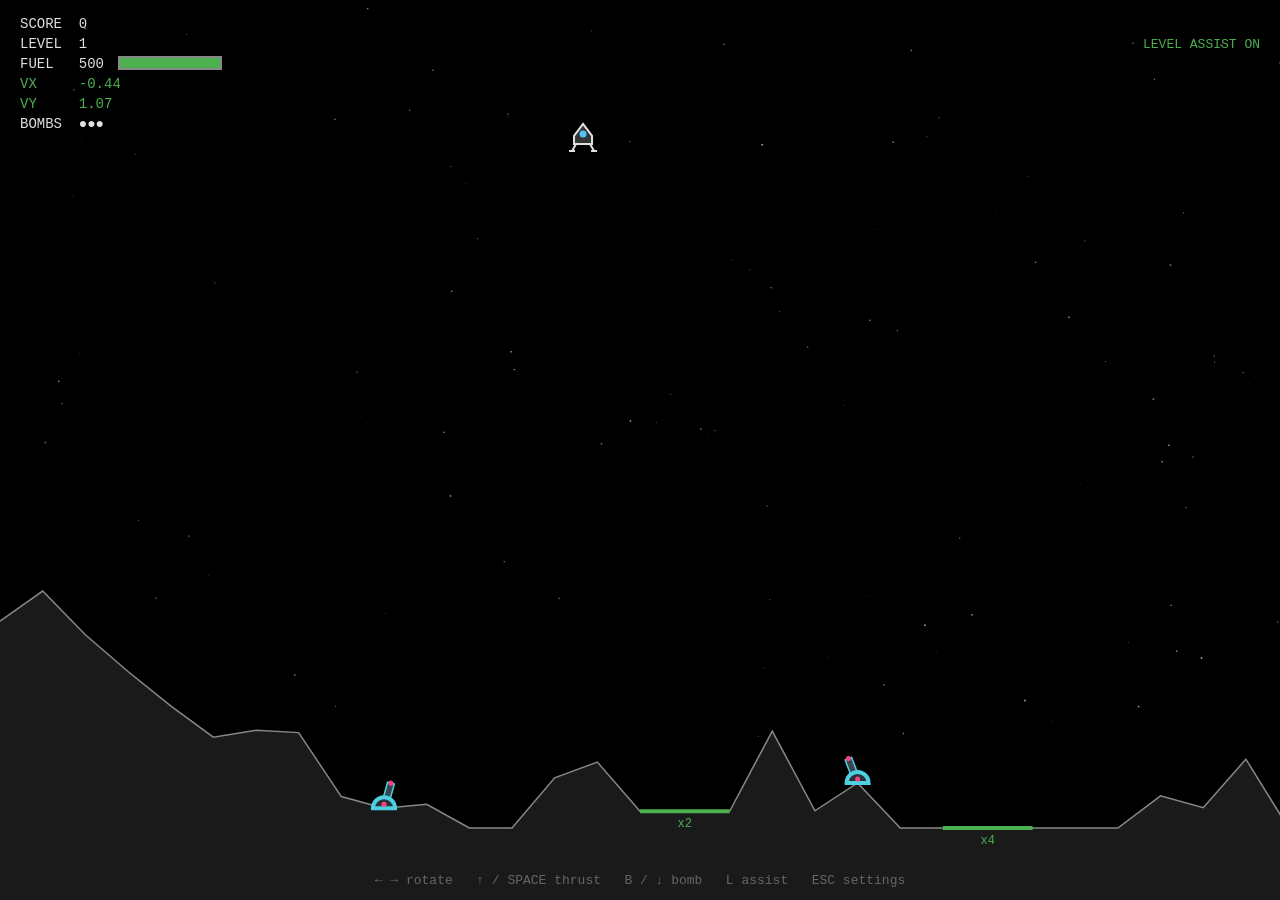
==== index.html @ a3dd3838 "Init" ====
<!DOCTYPE html>
<html lang="en">
<head>
<meta charset="UTF-8">
<meta name="viewport" content="width=device-width, initial-scale=1.0">
<title>Moon Lander</title>
<style>
  html, body {
    margin: 0;
    padding: 0;
    background: #000;
    height: 100%;
    overflow: hidden;
    font-family: "Courier New", monospace;
  }
  #game {
    display: block;
    margin: 0 auto;
    background: #000;
  }
</style>
</head>
<body>
<canvas id="game"></canvas>
<script>
(() => {
  const canvas = document.getElementById('game');
  const ctx = canvas.getContext('2d');

  let W, H;
  function resize() {
    W = canvas.width = window.innerWidth;
    H = canvas.height = window.innerHeight;
  }
  window.addEventListener('resize', () => { resize(); genTerrain(); reset(); });
  resize();

  // --- Constants ---
  const GRAVITY = 0.018;
  const THRUST = 0.085;
  const ROT_SPEED = 0.055;
  const SAFE_VX = 1.3;
  const SAFE_VY = 1.8;
  const SAFE_ANGLE = 0.25; // radians from vertical
  const START_FUEL = 500;
  const SLUG_SPEED = 1.7;
  const FIRE_INTERVAL = 150;  // frames between shots per cannon
  const SLUG_HIT_RADIUS = 15;
  const START_BOMBS = 3;
  const BOMB_EJECT = 2.2;    // ejection speed along the ship's down-axis
  const BOMB_RECOIL = 1.6;   // Newton: equal-and-opposite kick on the ship
  const BLAST_RADIUS = 55;

  // --- State ---
  let terrain = [];   // list of {x, y}
  let pads = [];      // list of {x1, x2, y, mult}
  let stars = [];
  let lander, particles, state, score = 0, level = 1;
  let cannons = [], slugs = [], bombs = [], booms = [];

  function genStars() {
    stars = [];
    for (let i = 0; i < 120; i++) {
      stars.push({ x: Math.random() * W, y: Math.random() * H * 0.85, r: Math.random() * 1.4 + 0.3 });
    }
  }

  function genTerrain() {
    terrain = [];
    pads = [];
    const segs = 30;
    const segW = W / segs;
    let y = H * (0.65 + Math.random() * 0.2);
    // choose pad segments (2 pads)
    const padSegs = new Set();
    while (padSegs.size < 2) {
      padSegs.add(3 + Math.floor(Math.random() * (segs - 6)));
    }
    let x = 0;
    terrain.push({ x, y });
    for (let i = 0; i < segs; i++) {
      if (padSegs.has(i)) {
        // flat pad, wider = easier
        const padW = segW * 2.1;
        const mult = pads.length === 0 ? 2 : 4; // second pad is narrower conceptually, higher score
        terrain.push({ x: x + padW, y });
        pads.push({ x1: x, x2: x + padW, y, mult });
        x += padW;
      } else {
        x += segW;
        y += (Math.random() - 0.5) * H * 0.18;
        y = Math.max(H * 0.45, Math.min(H * 0.92, y));
        terrain.push({ x, y });
      }
    }
    // make the last point reach the right edge
    terrain[terrain.length - 1].x = W;
  }

  function placeCannons() {
    cannons = [];
    // terrain vertices away from screen edges and landing pads
    const candidates = terrain.filter(pt =>
      pt.x > W * 0.08 && pt.x < W * 0.92 &&
      !pads.some(p => pt.x > p.x1 - 60 && pt.x < p.x2 + 60));
    for (const targetX of [W * 0.3, W * 0.7]) {
      let best = null, bestDist = Infinity;
      for (const pt of candidates) {
        const d = Math.abs(pt.x - targetX);
        if (d < bestDist && !cannons.some(c => Math.abs(c.x - pt.x) < W * 0.15)) {
          best = pt; bestDist = d;
        }
      }
      if (best) cannons.push({ x: best.x, y: best.y, angle: -Math.PI / 2, cooldown: 0 });
    }
  }

  function reset() {
    lander = {
      x: W * (0.2 + Math.random() * 0.6),
      y: H * 0.12,
      vx: (Math.random() - 0.5) * 1.2,
      vy: 0.3,
      angle: 0,
      fuel: START_FUEL,
      thrusting: false,
      thrustAmt: 0,
    };
    lander.bombs = START_BOMBS;
    particles = [];
    slugs = [];
    bombs = [];
    booms = [];
    placeCannons(); // destroyed cannons come back on retry
    // grace period before the cannons open fire, staggered per cannon
    cannons.forEach((c, i) => { c.cooldown = 120 + i * 75; });
    state = 'flying'; // flying | landed | crashed
  }

  // --- Input ---
  const keys = {};
  window.addEventListener('keydown', e => {
    if (e.key === 'Escape') { menuOpen = !menuOpen; return; }
    if (menuOpen) {
      if (e.key === 'ArrowUp') menuMove(-1);
      else if (e.key === 'ArrowDown') menuMove(1);
      else if (e.key === 'ArrowLeft') menuAdjust(-1);
      else if (e.key === 'ArrowRight') menuAdjust(1);
      else if (e.key === 'Enter' || e.key === ' ') menuActivate();
      e.preventDefault();
      return;
    }
    if (['ArrowUp','ArrowDown','ArrowLeft','ArrowRight',' ','w','a','s','d','b'].includes(e.key)) e.preventDefault();
    keys[e.key] = true;
    if ((e.key === 'b' || e.key === 's' || e.key === 'ArrowDown') && !e.repeat) dropBomb();
    if (e.key === 'l' && !e.repeat) {
      settings.autoLevel = !settings.autoLevel;
      saveSettings();
    }
    if ((state === 'landed' || state === 'crashed') && (e.key === ' ' || e.key === 'Enter')) {
      if (state === 'landed') { level++; genTerrain(); }
      reset();
    }
  });
  window.addEventListener('keyup', e => { keys[e.key] = false; });

  // --- Controller settings (persisted) ---
  const DEFAULT_SETTINGS = { rotSens: 1.0, deadzone: 0.25, trigThresh: 0.10, autoLevel: true };
  let settings = { ...DEFAULT_SETTINGS };
  try {
    const saved = JSON.parse(localStorage.getItem('moonLanderSettings'));
    if (saved) settings = { ...DEFAULT_SETTINGS, ...saved };
  } catch (e) {}
  function saveSettings() {
    try { localStorage.setItem('moonLanderSettings', JSON.stringify(settings)); } catch (e) {}
  }

  let menuOpen = false, menuIndex = 0;
  const menuItems = [
    { label: 'ROTATION SENSITIVITY', key: 'rotSens',    min: 0.2,  max: 2.5, step: 0.1,  fmt: v => v.toFixed(1) + 'x' },
    { label: 'STICK DEADZONE',       key: 'deadzone',   min: 0.05, max: 0.6, step: 0.05, fmt: v => Math.round(v * 100) + '%' },
    { label: 'TRIGGER THRESHOLD',    key: 'trigThresh', min: 0.05, max: 0.6, step: 0.05, fmt: v => Math.round(v * 100) + '%' },
    { label: 'RESET TO DEFAULTS', action: 'reset' },
    { label: 'CLOSE', action: 'close' },
  ];

  function menuMove(d) {
    menuIndex = (menuIndex + d + menuItems.length) % menuItems.length;
  }
  function menuAdjust(d) {
    const it = menuItems[menuIndex];
    if (!it.key) return;
    const v = settings[it.key] + d * it.step;
    settings[it.key] = Math.round(Math.min(it.max, Math.max(it.min, v)) * 100) / 100;
    saveSettings();
  }
  function menuActivate() {
    const it = menuItems[menuIndex];
    if (it.action === 'reset') { settings = { ...DEFAULT_SETTINGS }; saveSettings(); }
    else if (it.action === 'close') menuOpen = false;
  }

  // --- Gamepad (Xbox 360 / standard mapping) ---
  let padConnected = false;
  let prevPadBtns = {};

  window.addEventListener('gamepadconnected', () => { padConnected = true; });
  window.addEventListener('gamepaddisconnected', () => { padConnected = false; });

  function pollGamepad() {
    const gp = (navigator.getGamepads ? navigator.getGamepads() : [])
      .find(g => g && g.connected);
    if (!gp) { padConnected = false; return null; }
    padConnected = true;

    const b = i => !!(gp.buttons[i] && gp.buttons[i].pressed);
    return {
      stickX: gp.axes[0] || 0,
      stickY: gp.axes[1] || 0,
      dpadUp: b(12), dpadDown: b(13), dpadLeft: b(14), dpadRight: b(15),
      a: b(0), bBtn: b(1), xBtn: b(2), lb: b(4), back: b(8), start: b(9),
      // A = full power; trigger is analog, rescaled so threshold..full-pull maps to 0..1
      thrustAmt: b(0) ? 1 : (() => {
        const v = gp.buttons[7] ? gp.buttons[7].value : 0;
        return v > settings.trigThresh ? (v - settings.trigThresh) / (1 - settings.trigThresh) : 0;
      })(),
    };
  }

  // --- Terrain helpers ---
  function terrainYAt(x) {
    for (let i = 0; i < terrain.length - 1; i++) {
      const a = terrain[i], b = terrain[i + 1];
      if (x >= a.x && x <= b.x) {
        const t = (x - a.x) / (b.x - a.x || 1);
        return a.y + t * (b.y - a.y);
      }
    }
    return H;
  }

  function padAt(x) {
    return pads.find(p => x >= p.x1 && x <= p.x2) || null;
  }

  // --- Update ---
  function update() {
    const pad = pollGamepad();

    // edge-detect gamepad buttons (pressed this frame, not held)
    const edge = {};
    if (pad) {
      const cur = {
        navUp: pad.dpadUp || pad.stickY < -0.5,
        navDown: pad.dpadDown || pad.stickY > 0.5,
        navLeft: pad.dpadLeft || pad.stickX < -0.5,
        navRight: pad.dpadRight || pad.stickX > 0.5,
        a: pad.a, bBtn: pad.bBtn, xBtn: pad.xBtn, lb: pad.lb,
        back: pad.back, start: pad.start,
      };
      for (const k in cur) edge[k] = cur[k] && !prevPadBtns[k];
      prevPadBtns = cur;
    } else {
      prevPadBtns = {};
    }

    if (pad && edge.back) menuOpen = !menuOpen;

    if (menuOpen) { // game paused while menu is open
      if (pad) {
        if (edge.navUp) menuMove(-1);
        if (edge.navDown) menuMove(1);
        if (edge.navLeft) menuAdjust(-1);
        if (edge.navRight) menuAdjust(1);
        if (edge.a) menuActivate();
        if (edge.bBtn) menuOpen = false;
      }
      return;
    }

    if (pad && (edge.a || edge.start) && (state === 'landed' || state === 'crashed')) {
      if (state === 'landed') { level++; genTerrain(); }
      reset();
      return;
    }

    if (pad && edge.xBtn) {
      settings.autoLevel = !settings.autoLevel;
      saveSettings();
    }

    if (state !== 'flying') return;

    if (pad && (edge.bBtn || edge.lb)) dropBomb();

    let rot = 0;
    if (keys['ArrowLeft'] || keys['a']) rot -= 1;
    if (keys['ArrowRight'] || keys['d']) rot += 1;
    if (pad) {
      if (Math.abs(pad.stickX) > settings.deadzone) rot += pad.stickX * settings.rotSens; // analog
      else if (pad.dpadLeft) rot -= settings.rotSens;
      else if (pad.dpadRight) rot += settings.rotSens;
    }
    if (rot) {
      lander.angle += ROT_SPEED * rot;
    } else if (settings.autoLevel) {
      // gentle feedback loop: ease back upright when controls are neutral
      let dev = lander.angle % (Math.PI * 2);
      if (dev > Math.PI) dev -= Math.PI * 2;
      if (dev < -Math.PI) dev += Math.PI * 2;
      lander.angle = dev * 0.99;
    }

    lander.thrusting = false;
    let thrustAmt = 0;
    if (keys['ArrowUp'] || keys['w'] || keys[' ']) thrustAmt = 1;
    if (pad) thrustAmt = Math.max(thrustAmt, pad.thrustAmt);
    lander.thrustAmt = 0;
    if (thrustAmt > 0 && lander.fuel > 0) {
      lander.thrusting = true;
      lander.thrustAmt = thrustAmt;
      lander.vx += Math.sin(lander.angle) * THRUST * thrustAmt;
      lander.vy -= Math.cos(lander.angle) * THRUST * thrustAmt;
      lander.fuel -= thrustAmt; // fuel burn scales with throttle
      // exhaust particles
      const n = Math.max(1, Math.round(3 * thrustAmt));
      for (let i = 0; i < n; i++) {
        const spread = (Math.random() - 0.5) * 0.5;
        particles.push({
          x: lander.x - Math.sin(lander.angle) * 14,
          y: lander.y + Math.cos(lander.angle) * 14,
          vx: lander.vx - Math.sin(lander.angle + spread) * (1 + 2 * thrustAmt),
          vy: lander.vy + Math.cos(lander.angle + spread) * (1 + 2 * thrustAmt),
          life: 20 + Math.random() * 15,
          color: Math.random() < 0.5 ? '#ffa726' : '#fff176',
        });
      }
    }

    lander.vy += GRAVITY;
    lander.x += lander.vx;
    lander.y += lander.vy;

    // wrap horizontally
    if (lander.x < 0) lander.x += W;
    if (lander.x > W) lander.x -= W;

    // collision — check the two landing feet
    const footOffsets = [-10, 10];
    let touchdown = false;
    for (const off of footOffsets) {
      const fx = lander.x + Math.cos(lander.angle) * off - Math.sin(lander.angle) * 12;
      const fy = lander.y + Math.sin(lander.angle) * off + Math.cos(lander.angle) * 12;
      if (fy >= terrainYAt(fx)) touchdown = true;
    }

    if (touchdown) {
      const pad = padAt(lander.x);
      const upright = Math.abs(((lander.angle % (Math.PI * 2)) + Math.PI * 2) % (Math.PI * 2)) < SAFE_ANGLE
                   || Math.abs(((lander.angle % (Math.PI * 2)) + Math.PI * 2) % (Math.PI * 2)) > Math.PI * 2 - SAFE_ANGLE;
      const slow = Math.abs(lander.vx) < SAFE_VX && lander.vy < SAFE_VY;
      if (pad && upright && slow) {
        state = 'landed';
        lander.y = pad.y - 12;
        lander.vx = lander.vy = 0;
        lander.angle = 0;
        score += 50 * pad.mult + Math.floor(lander.fuel / 10);
      } else {
        state = 'crashed';
        explode();
      }
    }
  }

  function explode() {
    for (let i = 0; i < 60; i++) {
      const a = Math.random() * Math.PI * 2;
      const sp = Math.random() * 4 + 1;
      particles.push({
        x: lander.x, y: lander.y,
        vx: Math.cos(a) * sp, vy: Math.sin(a) * sp - 1,
        life: 40 + Math.random() * 40,
        color: ['#ff5252', '#ffa726', '#fff176', '#eee'][Math.floor(Math.random() * 4)],
      });
    }
  }

  function dropBomb() {
    if (state !== 'flying' || lander.bombs <= 0) return;
    lander.bombs--;
    // ship's down-axis (opposite the thrust vector)
    const dx = -Math.sin(lander.angle), dy = Math.cos(lander.angle);
    bombs.push({
      x: lander.x + dx * 16,
      y: lander.y + dy * 16,
      vx: lander.vx + dx * BOMB_EJECT,
      vy: lander.vy + dy * BOMB_EJECT,
    });
    // Newton: equal and opposite — the ship gets a nudge upward
    lander.vx -= dx * BOMB_RECOIL;
    lander.vy -= dy * BOMB_RECOIL;
  }

  function detonate(x, y) {
    booms.push({ x, y, r: 6, max: BLAST_RADIUS });
    for (let i = 0; i < 50; i++) {
      const a = Math.random() * Math.PI * 2;
      const sp = Math.random() * 3.5 + 1;
      particles.push({
        x, y: y - 2,
        vx: Math.cos(a) * sp,
        vy: Math.sin(a) * sp - 2,
        life: 30 + Math.random() * 35,
        color: ['#ffa726', '#fff176', '#ff7043', '#eee'][Math.floor(Math.random() * 4)],
      });
    }
    for (let i = cannons.length - 1; i >= 0; i--) {
      if (Math.hypot(cannons[i].x - x, cannons[i].y - y) < BLAST_RADIUS) {
        cannons.splice(i, 1);
        score += 75;
      }
    }
    for (let i = slugs.length - 1; i >= 0; i--) {
      if (Math.hypot(slugs[i].x - x, slugs[i].y - y) < BLAST_RADIUS) slugs.splice(i, 1);
    }
    // your own blast can take you down too
    if (state === 'flying' && Math.hypot(lander.x - x, lander.y - y) < BLAST_RADIUS * 0.8) {
      state = 'crashed';
      explode();
    }
  }

  function updateBombs() {
    for (let i = bombs.length - 1; i >= 0; i--) {
      const b = bombs[i];
      b.vy += GRAVITY;
      b.x += b.vx;
      b.y += b.vy;
      if (b.x < -20 || b.x > W + 20) { bombs.splice(i, 1); continue; }
      const direct = cannons.some(c => Math.hypot(b.x - c.x, b.y - c.y) < 16);
      if (direct || b.y >= terrainYAt(b.x)) {
        detonate(b.x, Math.min(b.y, terrainYAt(b.x)));
        bombs.splice(i, 1);
      }
    }
    for (let i = booms.length - 1; i >= 0; i--) {
      booms[i].r += 3;
      if (booms[i].r > booms[i].max) booms.splice(i, 1);
    }
  }

  function updateCannons() {
    for (const c of cannons) {
      if (state === 'flying') {
        // smoothly track the lander
        let target = Math.atan2(lander.y - c.y, lander.x - c.x);
        let diff = target - c.angle;
        while (diff > Math.PI) diff -= Math.PI * 2;
        while (diff < -Math.PI) diff += Math.PI * 2;
        c.angle += diff * 0.06;

        c.cooldown--;
        if (c.cooldown <= 0) {
          c.cooldown = FIRE_INTERVAL + Math.random() * 60;
          slugs.push({
            x: c.x + Math.cos(c.angle) * 24,
            y: c.y + Math.sin(c.angle) * 24 - 6,
            vx: Math.cos(c.angle) * SLUG_SPEED,
            vy: Math.sin(c.angle) * SLUG_SPEED,
            life: 900,
          });
        }
      }
    }

    for (let i = slugs.length - 1; i >= 0; i--) {
      const s = slugs[i];
      s.x += s.vx;
      s.y += s.vy;
      s.life--;
      if (s.life <= 0 || s.x < -20 || s.x > W + 20 || s.y < -20 || s.y > H + 20
          || s.y > terrainYAt(s.x)) {
        slugs.splice(i, 1);
        continue;
      }
      if (state === 'flying' && Math.hypot(s.x - lander.x, s.y - lander.y) < SLUG_HIT_RADIUS) {
        slugs.splice(i, 1);
        state = 'crashed';
        explode();
      }
    }
  }

  function updateParticles() {
    for (let i = particles.length - 1; i >= 0; i--) {
      const p = particles[i];
      p.x += p.vx;
      p.y += p.vy;
      p.vy += GRAVITY * 0.5;
      p.life--;
      if (p.life <= 0 || p.y > terrainYAt(p.x)) particles.splice(i, 1);
    }
  }

  // --- Draw ---
  function drawStars() {
    ctx.fillStyle = '#fff';
    for (const s of stars) {
      ctx.globalAlpha = 0.4 + Math.random() * 0.3;
      ctx.fillRect(s.x, s.y, s.r, s.r);
    }
    ctx.globalAlpha = 1;
  }

  function drawTerrain() {
    ctx.beginPath();
    ctx.moveTo(terrain[0].x, terrain[0].y);
    for (const pt of terrain) ctx.lineTo(pt.x, pt.y);
    ctx.lineTo(W, H);
    ctx.lineTo(0, H);
    ctx.closePath();
    ctx.fillStyle = '#1a1a1a';
    ctx.fill();
    ctx.strokeStyle = '#888';
    ctx.lineWidth = 1.5;
    ctx.beginPath();
    ctx.moveTo(terrain[0].x, terrain[0].y);
    for (const pt of terrain) ctx.lineTo(pt.x, pt.y);
    ctx.stroke();

    // pads
    for (const p of pads) {
      ctx.strokeStyle = '#4caf50';
      ctx.lineWidth = 4;
      ctx.beginPath();
      ctx.moveTo(p.x1, p.y);
      ctx.lineTo(p.x2, p.y);
      ctx.stroke();
      ctx.fillStyle = '#4caf50';
      ctx.font = '12px Courier New';
      ctx.textAlign = 'center';
      ctx.fillText('x' + p.mult, (p.x1 + p.x2) / 2, p.y + 16);
    }
  }

  function drawCannons() {
    for (const c of cannons) {
      ctx.save();
      ctx.translate(c.x, c.y);
      // barrel
      ctx.save();
      ctx.rotate(c.angle);
      ctx.fillStyle = '#37474f';
      ctx.strokeStyle = '#4dd0e1';
      ctx.lineWidth = 1.5;
      ctx.beginPath();
      ctx.rect(6, -3.5, 20, 7);
      ctx.fill();
      ctx.stroke();
      // muzzle glow
      ctx.beginPath();
      ctx.arc(26, 0, 2.5, 0, Math.PI * 2);
      ctx.fillStyle = '#ff4081';
      ctx.fill();
      ctx.restore();
      // dome base
      ctx.beginPath();
      ctx.arc(0, 0, 11, Math.PI, 0);
      ctx.closePath();
      ctx.fillStyle = '#263238';
      ctx.fill();
      ctx.strokeStyle = '#4dd0e1';
      ctx.stroke();
      // blinking core light
      ctx.beginPath();
      ctx.arc(0, -4, 2.5, 0, Math.PI * 2);
      ctx.fillStyle = (Math.floor(performance.now() / 400) % 2) ? '#ff4081' : '#880e4f';
      ctx.fill();
      ctx.restore();
    }
  }

  function drawSlugs() {
    for (const s of slugs) {
      // trail
      ctx.strokeStyle = 'rgba(255, 64, 129, 0.35)';
      ctx.lineWidth = 2;
      ctx.beginPath();
      ctx.moveTo(s.x - s.vx * 6, s.y - s.vy * 6);
      ctx.lineTo(s.x, s.y);
      ctx.stroke();
      // glowing slug
      ctx.save();
      ctx.shadowColor = '#ff4081';
      ctx.shadowBlur = 12;
      ctx.beginPath();
      ctx.arc(s.x, s.y, 3.5, 0, Math.PI * 2);
      ctx.fillStyle = '#ff80ab';
      ctx.fill();
      ctx.restore();
    }
  }

  function drawBombs() {
    for (const b of bombs) {
      ctx.save();
      ctx.translate(b.x, b.y);
      ctx.rotate(Math.atan2(b.vy, b.vx));
      // body
      ctx.fillStyle = '#455a64';
      ctx.strokeStyle = '#90a4ae';
      ctx.lineWidth = 1.5;
      ctx.beginPath();
      ctx.ellipse(0, 0, 6, 3.5, 0, 0, Math.PI * 2);
      ctx.fill();
      ctx.stroke();
      // tail fins
      ctx.beginPath();
      ctx.moveTo(-5, 0); ctx.lineTo(-9, -4);
      ctx.moveTo(-5, 0); ctx.lineTo(-9, 4);
      ctx.stroke();
      // armed light
      if (Math.floor(performance.now() / 150) % 2) {
        ctx.beginPath();
        ctx.arc(2, 0, 1.6, 0, Math.PI * 2);
        ctx.fillStyle = '#ff5252';
        ctx.fill();
      }
      ctx.restore();
    }
    // expanding blast rings
    for (const bm of booms) {
      ctx.globalAlpha = Math.max(0, 1 - bm.r / bm.max);
      ctx.strokeStyle = '#ffa726';
      ctx.lineWidth = 3;
      ctx.beginPath();
      ctx.arc(bm.x, bm.y, bm.r, 0, Math.PI * 2);
      ctx.stroke();
      ctx.globalAlpha = 1;
    }
  }

  function drawLander() {
    if (state === 'crashed') return;
    ctx.save();
    ctx.translate(lander.x, lander.y);
    ctx.rotate(lander.angle);

    // flame — length and width scale with throttle
    if (lander.thrusting && state === 'flying') {
      const amt = lander.thrustAmt;
      const flick = Math.random() * 8 * amt;
      const w = 2 + 3 * amt;
      ctx.beginPath();
      ctx.moveTo(-w, 12);
      ctx.lineTo(0, 12 + (10 + flick) * amt);
      ctx.lineTo(w, 12);
      ctx.closePath();
      ctx.fillStyle = amt < 0.5 ? '#ffcc80' : '#ffa726';
      ctx.fill();
    }

    // body
    ctx.strokeStyle = '#e0e0e0';
    ctx.lineWidth = 2;
    ctx.fillStyle = '#333';
    // capsule
    ctx.beginPath();
    ctx.moveTo(0, -14);
    ctx.lineTo(9, -2);
    ctx.lineTo(9, 6);
    ctx.lineTo(-9, 6);
    ctx.lineTo(-9, -2);
    ctx.closePath();
    ctx.fill();
    ctx.stroke();
    // legs
    ctx.beginPath();
    ctx.moveTo(-7, 6); ctx.lineTo(-11, 13);
    ctx.moveTo(7, 6);  ctx.lineTo(11, 13);
    ctx.stroke();
    // feet
    ctx.beginPath();
    ctx.moveTo(-14, 13); ctx.lineTo(-8, 13);
    ctx.moveTo(8, 13);   ctx.lineTo(14, 13);
    ctx.stroke();
    // window
    ctx.beginPath();
    ctx.arc(0, -4, 3.5, 0, Math.PI * 2);
    ctx.fillStyle = '#4fc3f7';
    ctx.fill();

    ctx.restore();
  }

  function drawParticles() {
    for (const p of particles) {
      ctx.globalAlpha = Math.min(1, p.life / 30);
      ctx.fillStyle = p.color;
      ctx.fillRect(p.x - 1.5, p.y - 1.5, 3, 3);
    }
    ctx.globalAlpha = 1;
  }

  function drawHUD() {
    ctx.fillStyle = '#e0e0e0';
    ctx.font = '14px Courier New';
    ctx.textAlign = 'left';
    const vxOk = Math.abs(lander.vx) < SAFE_VX;
    const vyOk = lander.vy < SAFE_VY;
    ctx.fillText('SCORE  ' + score, 20, 28);
    ctx.fillText('LEVEL  ' + level, 20, 48);
    ctx.fillText('FUEL   ' + Math.max(0, Math.floor(lander.fuel)), 20, 68);
    ctx.fillStyle = vxOk ? '#4caf50' : '#ff5252';
    ctx.fillText('VX     ' + lander.vx.toFixed(2), 20, 88);
    ctx.fillStyle = vyOk ? '#4caf50' : '#ff5252';
    ctx.fillText('VY     ' + lander.vy.toFixed(2), 20, 108);
    ctx.fillStyle = lander.bombs > 0 ? '#e0e0e0' : '#666';
    ctx.fillText('BOMBS  ' + '●'.repeat(lander.bombs) + '○'.repeat(START_BOMBS - lander.bombs), 20, 128);

    // fuel bar
    ctx.strokeStyle = '#888';
    ctx.strokeRect(120, 58, 100, 10);
    ctx.fillStyle = lander.fuel > 100 ? '#4caf50' : '#ff5252';
    ctx.fillRect(120, 58, Math.max(0, lander.fuel / START_FUEL) * 100, 10);

    // controller indicator
    ctx.font = '13px Courier New';
    ctx.textAlign = 'right';
    if (padConnected) {
      ctx.fillStyle = '#4caf50';
      ctx.fillText('\u{1F3AE} CONTROLLER', W - 20, 28);
    }
    ctx.fillStyle = settings.autoLevel ? '#4caf50' : '#666';
    ctx.fillText('LEVEL ASSIST ' + (settings.autoLevel ? 'ON' : 'OFF'), W - 20, 48);

    ctx.textAlign = 'center';
    const restartHint = padConnected ? 'Press SPACE or A' : 'Press SPACE';
    if (state === 'landed') {
      ctx.fillStyle = '#4caf50';
      ctx.font = 'bold 32px Courier New';
      ctx.fillText('THE EAGLE HAS LANDED', W / 2, H / 2 - 20);
      ctx.font = '16px Courier New';
      ctx.fillStyle = '#e0e0e0';
      ctx.fillText(restartHint + ' for next level', W / 2, H / 2 + 12);
    } else if (state === 'crashed') {
      ctx.fillStyle = '#ff5252';
      ctx.font = 'bold 32px Courier New';
      ctx.fillText('CRASHED', W / 2, H / 2 - 20);
      ctx.font = '16px Courier New';
      ctx.fillStyle = '#e0e0e0';
      ctx.fillText(restartHint + ' to retry', W / 2, H / 2 + 12);
    } else {
      ctx.fillStyle = '#666';
      ctx.font = '13px Courier New';
      const hint = padConnected
        ? 'Stick/D-pad rotate   A / RT thrust   B / LB bomb   X assist   BACK settings'
        : '← → rotate   ↑ / SPACE thrust   B / ↓ bomb   L assist   ESC settings';
      ctx.fillText(hint, W / 2, H - 16);
    }
  }

  function drawMenu() {
    ctx.fillStyle = 'rgba(0, 0, 0, 0.8)';
    ctx.fillRect(0, 0, W, H);
    const cx = W / 2;
    const top = H / 2 - 140;

    ctx.textAlign = 'center';
    ctx.fillStyle = '#4caf50';
    ctx.font = 'bold 26px Courier New';
    ctx.fillText('CONTROLLER SETTINGS', cx, top);

    menuItems.forEach((it, i) => {
      const y = top + 56 + i * 48;
      const sel = i === menuIndex;
      ctx.fillStyle = sel ? '#fff176' : '#e0e0e0';
      ctx.font = (sel ? 'bold ' : '') + '15px Courier New';
      let text = it.label;
      if (it.key) text += '   < ' + it.fmt(settings[it.key]) + ' >';
      ctx.fillText((sel ? '> ' : '') + text + (sel ? ' <' : ''), cx, y);

      if (it.key) {
        const frac = (settings[it.key] - it.min) / (it.max - it.min);
        ctx.strokeStyle = '#555';
        ctx.lineWidth = 1;
        ctx.strokeRect(cx - 100, y + 8, 200, 7);
        ctx.fillStyle = sel ? '#fff176' : '#888';
        ctx.fillRect(cx - 100, y + 8, 200 * frac, 7);
      }
    });

    ctx.fillStyle = '#666';
    ctx.font = '13px Courier New';
    ctx.fillText('↑↓ select   ←→ adjust   ENTER / A confirm   ESC / B / BACK close', cx, top + 56 + menuItems.length * 48 + 10);
  }

  // --- Main loop ---
  function loop() {
    update();
    if (!menuOpen) {
      updateCannons();
      updateBombs();
      updateParticles();
    }
    ctx.clearRect(0, 0, W, H);
    drawStars();
    drawTerrain();
    drawCannons();
    drawSlugs();
    drawBombs();
    drawParticles();
    drawLander();
    drawHUD();
    if (menuOpen) drawMenu();
    requestAnimationFrame(loop);
  }

  genStars();
  genTerrain();
  reset();
  loop();
})();
</script>
</body>
</html>
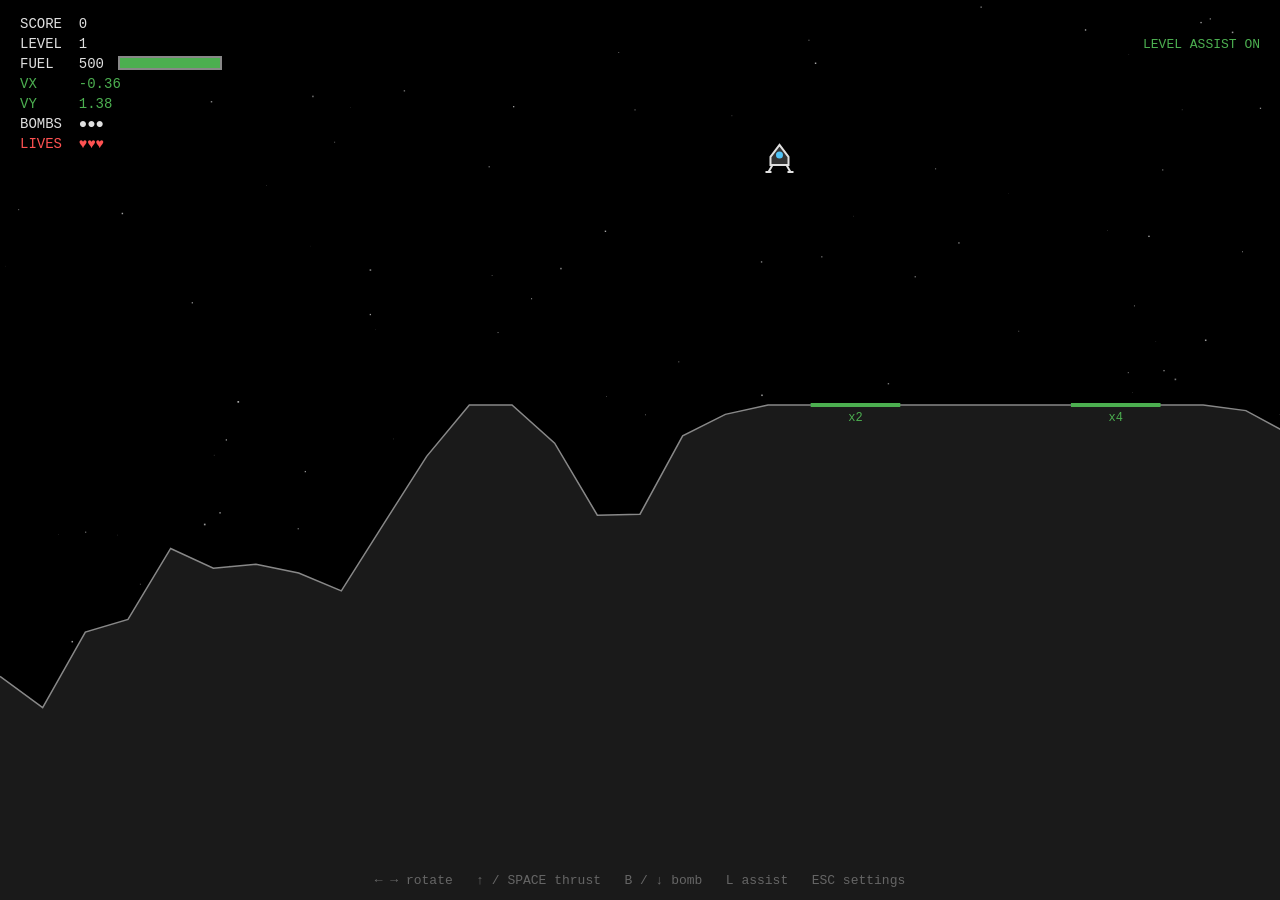
==== commit 5c573eeb: "Add iOS touch controls, laser cannons, lives system, and ?level= debug param - Touch controls with o" ====
--- a/index.html
+++ b/index.html
@@ -2,7 +2,9 @@
 <html lang="en">
 <head>
 <meta charset="UTF-8">
-<meta name="viewport" content="width=device-width, initial-scale=1.0">
+<meta name="viewport" content="width=device-width, initial-scale=1.0, maximum-scale=1.0, user-scalable=no, viewport-fit=cover">
+<meta name="apple-mobile-web-app-capable" content="yes">
+<meta name="apple-mobile-web-app-status-bar-style" content="black-translucent">
 <title>Moon Lander</title>
 <style>
   html, body {
@@ -11,12 +13,19 @@
     background: #000;
     height: 100%;
     overflow: hidden;
+    overscroll-behavior: none;
+    position: fixed;
+    width: 100%;
     font-family: "Courier New", monospace;
   }
   #game {
     display: block;
     margin: 0 auto;
     background: #000;
+    touch-action: none;
+    -webkit-user-select: none;
+    user-select: none;
+    -webkit-touch-callout: none;
   }
 </style>
 </head>
@@ -29,8 +38,14 @@
 
   let W, H;
   function resize() {
-    W = canvas.width = window.innerWidth;
-    H = canvas.height = window.innerHeight;
+    const dpr = window.devicePixelRatio || 1;
+    W = window.innerWidth;
+    H = window.innerHeight;
+    canvas.width = W * dpr;
+    canvas.height = H * dpr;
+    canvas.style.width = W + 'px';
+    canvas.style.height = H + 'px';
+    ctx.setTransform(dpr, 0, 0, dpr, 0, 0); // draw in CSS pixels
   }
   window.addEventListener('resize', () => { resize(); genTerrain(); reset(); });
   resize();
@@ -44,18 +59,28 @@
   const SAFE_ANGLE = 0.25; // radians from vertical
   const START_FUEL = 500;
   const SLUG_SPEED = 1.7;
+  const SLUG_SPEED_STEP = 0.15;      // extra slug speed per additional cannon
+  const CANNON_LEVELS = [2, 5, 8, 11, 14, 16, 18, 20, 22, 24]; // one cannon unlocks at each (max 10)
+  const LASER_AIM_TIME = 42;         // frames ≈ 700 ms — thin aiming line before firing
+  const LASER_BEAM_TIME = 12;        // frames ≈ 200 ms — live beam duration
+  const LASER_HIT_RADIUS = 12;
   const FIRE_INTERVAL = 150;  // frames between shots per cannon
   const SLUG_HIT_RADIUS = 15;
   const START_BOMBS = 3;
+  const START_LIVES = 3;
   const BOMB_EJECT = 2.2;    // ejection speed along the ship's down-axis
   const BOMB_RECOIL = 1.6;   // Newton: equal-and-opposite kick on the ship
   const BLAST_RADIUS = 55;
 
   // --- State ---
+  // debug/testing: pick the starting level via query param, e.g. ?level=5
+  const urlLevel = parseInt(new URLSearchParams(location.search).get('level'), 10);
+  const startLevel = urlLevel >= 1 ? urlLevel : 1;
+
   let terrain = [];   // list of {x, y}
   let pads = [];      // list of {x1, x2, y, mult}
   let stars = [];
-  let lander, particles, state, score = 0, level = 1;
+  let lander, particles, state, score = 0, level = startLevel, lives = START_LIVES;
   let cannons = [], slugs = [], bombs = [], booms = [];
 
   function genStars() {
@@ -97,21 +122,36 @@
     terrain[terrain.length - 1].x = W;
   }
 
+  function cannonCount() {
+    return CANNON_LEVELS.filter(l => level >= l).length;
+  }
+
+  function slugSpeed() {
+    return SLUG_SPEED + Math.max(0, cannonCount() - 1) * SLUG_SPEED_STEP;
+  }
+
   function placeCannons() {
     cannons = [];
     // terrain vertices away from screen edges and landing pads
     const candidates = terrain.filter(pt =>
       pt.x > W * 0.08 && pt.x < W * 0.92 &&
       !pads.some(p => pt.x > p.x1 - 60 && pt.x < p.x2 + 60));
-    for (const targetX of [W * 0.3, W * 0.7]) {
+    const n = cannonCount();
+    const minGap = Math.min(W * 0.15, (W * 0.8) / n); // tighter packing allowed as count grows
+    for (let i = 0; i < n; i++) {
+      const targetX = W * ((i + 1) / (n + 1));
       let best = null, bestDist = Infinity;
       for (const pt of candidates) {
         const d = Math.abs(pt.x - targetX);
-        if (d < bestDist && !cannons.some(c => Math.abs(c.x - pt.x) < W * 0.15)) {
+        if (d < bestDist && !cannons.some(c => Math.abs(c.x - pt.x) < minGap)) {
           best = pt; bestDist = d;
         }
       }
-      if (best) cannons.push({ x: best.x, y: best.y, angle: -Math.PI / 2, cooldown: 0 });
+      if (best) cannons.push({
+        x: best.x, y: best.y, angle: -Math.PI / 2, cooldown: 0,
+        type: cannons.length % 2 ? 'laser' : 'gun', // alternate: 1st gun, 2nd laser, ...
+        phase: 'idle', timer: 0, beamAngle: 0,
+      });
     }
   }
 
@@ -137,6 +177,28 @@
     state = 'flying'; // flying | landed | crashed
   }
 
+  function crash() {
+    state = 'crashed';
+    lives--;
+    explode();
+  }
+
+  // continue after a landing (next level, +1 life), a crash (retry),
+  // or a game over (fresh run from the start level)
+  function advance() {
+    if (state === 'landed') {
+      level++;
+      lives++;
+      genTerrain();
+    } else if (state === 'crashed' && lives <= 0) {
+      score = 0;
+      level = startLevel;
+      lives = START_LIVES;
+      genTerrain();
+    }
+    reset();
+  }
+
   // --- Input ---
   const keys = {};
   window.addEventListener('keydown', e => {
@@ -158,11 +220,58 @@
       saveSettings();
     }
     if ((state === 'landed' || state === 'crashed') && (e.key === ' ' || e.key === 'Enter')) {
-      if (state === 'landed') { level++; genTerrain(); }
-      reset();
+      advance();
     }
   });
   window.addEventListener('keyup', e => { keys[e.key] = false; });
+
+  // --- Touch (iOS / mobile) ---
+  const touchEnabled = 'ontouchstart' in window || navigator.maxTouchPoints > 0;
+  let touchRot = 0, touchThrust = false;
+
+  function touchButtons() {
+    const r = Math.min(W, H) * 0.085;
+    const m = r * 0.7; // margin from screen edges
+    const y = H - r - m;
+    return {
+      left:   { x: m + r, y, r },
+      right:  { x: m + r * 3.4, y, r },
+      thrust: { x: W - m - r * 1.15, y, r: r * 1.15 },
+      bomb:   { x: W - m - r * 1.15, y: y - r * 3, r: r * 0.75 },
+    };
+  }
+
+  function inButton(b, x, y) {
+    return Math.hypot(x - b.x, y - b.y) <= b.r * 1.25; // forgiving hit area
+  }
+
+  function readTouches(e) {
+    touchRot = 0;
+    touchThrust = false;
+    const btns = touchButtons();
+    for (const t of e.touches) {
+      if (inButton(btns.left, t.clientX, t.clientY)) touchRot -= 1;
+      if (inButton(btns.right, t.clientX, t.clientY)) touchRot += 1;
+      if (inButton(btns.thrust, t.clientX, t.clientY)) touchThrust = true;
+    }
+  }
+
+  canvas.addEventListener('touchstart', e => {
+    e.preventDefault();
+    const btns = touchButtons();
+    for (const t of e.changedTouches) {
+      if (inButton(btns.bomb, t.clientX, t.clientY)) dropBomb();
+    }
+    if (state === 'landed' || state === 'crashed') {
+      advance();
+    }
+    readTouches(e);
+  }, { passive: false });
+  canvas.addEventListener('touchmove', e => { e.preventDefault(); readTouches(e); }, { passive: false });
+  canvas.addEventListener('touchend', e => { e.preventDefault(); readTouches(e); }, { passive: false });
+  canvas.addEventListener('touchcancel', e => { e.preventDefault(); readTouches(e); }, { passive: false });
+  // block pinch-zoom gestures in iOS Safari
+  document.addEventListener('gesturestart', e => e.preventDefault());
 
   // --- Controller settings (persisted) ---
   const DEFAULT_SETTINGS = { rotSens: 1.0, deadzone: 0.25, trigThresh: 0.10, autoLevel: true };
@@ -279,8 +388,7 @@
     }
 
     if (pad && (edge.a || edge.start) && (state === 'landed' || state === 'crashed')) {
-      if (state === 'landed') { level++; genTerrain(); }
-      reset();
+      advance();
       return;
     }
 
@@ -296,6 +404,7 @@
     let rot = 0;
     if (keys['ArrowLeft'] || keys['a']) rot -= 1;
     if (keys['ArrowRight'] || keys['d']) rot += 1;
+    rot += touchRot;
     if (pad) {
       if (Math.abs(pad.stickX) > settings.deadzone) rot += pad.stickX * settings.rotSens; // analog
       else if (pad.dpadLeft) rot -= settings.rotSens;
@@ -313,7 +422,7 @@
 
     lander.thrusting = false;
     let thrustAmt = 0;
-    if (keys['ArrowUp'] || keys['w'] || keys[' ']) thrustAmt = 1;
+    if (keys['ArrowUp'] || keys['w'] || keys[' '] || touchThrust) thrustAmt = 1;
     if (pad) thrustAmt = Math.max(thrustAmt, pad.thrustAmt);
     lander.thrustAmt = 0;
     if (thrustAmt > 0 && lander.fuel > 0) {
@@ -366,8 +475,7 @@
         lander.angle = 0;
         score += 50 * pad.mult + Math.floor(lander.fuel / 10);
       } else {
-        state = 'crashed';
-        explode();
+        crash();
       }
     }
   }
@@ -425,8 +533,7 @@
     }
     // your own blast can take you down too
     if (state === 'flying' && Math.hypot(lander.x - x, lander.y - y) < BLAST_RADIUS * 0.8) {
-      state = 'crashed';
-      explode();
+      crash();
     }
   }
 
@@ -449,8 +556,51 @@
     }
   }
 
+  function laserMuzzle(c) {
+    return { x: c.x + Math.cos(c.beamAngle) * 24, y: c.y + Math.sin(c.beamAngle) * 24 - 6 };
+  }
+
+  function laserEndpoint(c) {
+    // march along the locked angle until terrain or the screen edge
+    let { x, y } = laserMuzzle(c);
+    const dx = Math.cos(c.beamAngle) * 8, dy = Math.sin(c.beamAngle) * 8;
+    for (let i = 0; i < 300; i++) {
+      x += dx; y += dy;
+      if (x < 0 || x > W || y < 0 || y > H || y >= terrainYAt(x)) break;
+    }
+    return { x, y };
+  }
+
+  function distToSegment(px, py, x1, y1, x2, y2) {
+    const dx = x2 - x1, dy = y2 - y1;
+    const len2 = dx * dx + dy * dy || 1;
+    const t = Math.max(0, Math.min(1, ((px - x1) * dx + (py - y1) * dy) / len2));
+    return Math.hypot(px - (x1 + t * dx), py - (y1 + t * dy));
+  }
+
   function updateCannons() {
     for (const c of cannons) {
+      // a laser mid-cycle finishes its aim/beam animation even after a crash
+      if (c.type === 'laser' && c.phase !== 'idle') {
+        c.timer--;
+        if (c.phase === 'aim' && c.timer <= 0) {
+          c.phase = 'beam';
+          c.timer = LASER_BEAM_TIME;
+        } else if (c.phase === 'beam') {
+          if (state === 'flying') {
+            const m = laserMuzzle(c), end = laserEndpoint(c);
+            if (distToSegment(lander.x, lander.y, m.x, m.y, end.x, end.y) < LASER_HIT_RADIUS) {
+              crash();
+            }
+          }
+          if (c.timer <= 0) {
+            c.phase = 'idle';
+            c.cooldown = FIRE_INTERVAL + Math.random() * 60;
+          }
+        }
+        continue; // barrel stays locked on beamAngle while telegraphing/firing
+      }
+
       if (state === 'flying') {
         // smoothly track the lander
         let target = Math.atan2(lander.y - c.y, lander.x - c.x);
@@ -461,14 +611,21 @@
 
         c.cooldown--;
         if (c.cooldown <= 0) {
-          c.cooldown = FIRE_INTERVAL + Math.random() * 60;
-          slugs.push({
-            x: c.x + Math.cos(c.angle) * 24,
-            y: c.y + Math.sin(c.angle) * 24 - 6,
-            vx: Math.cos(c.angle) * SLUG_SPEED,
-            vy: Math.sin(c.angle) * SLUG_SPEED,
-            life: 900,
-          });
+          if (c.type === 'laser') {
+            c.phase = 'aim';
+            c.timer = LASER_AIM_TIME;
+            c.beamAngle = c.angle; // lock: the thin line shows exactly where the beam fires
+          } else {
+            c.cooldown = FIRE_INTERVAL + Math.random() * 60;
+            const sp = slugSpeed();
+            slugs.push({
+              x: c.x + Math.cos(c.angle) * 24,
+              y: c.y + Math.sin(c.angle) * 24 - 6,
+              vx: Math.cos(c.angle) * sp,
+              vy: Math.sin(c.angle) * sp,
+              life: 900,
+            });
+          }
         }
       }
     }
@@ -485,8 +642,7 @@
       }
       if (state === 'flying' && Math.hypot(s.x - lander.x, s.y - lander.y) < SLUG_HIT_RADIUS) {
         slugs.splice(i, 1);
-        state = 'crashed';
-        explode();
+        crash();
       }
     }
   }
@@ -545,13 +701,14 @@
 
   function drawCannons() {
     for (const c of cannons) {
+      const accent = c.type === 'laser' ? '#ff5252' : '#4dd0e1';
       ctx.save();
       ctx.translate(c.x, c.y);
       // barrel
       ctx.save();
       ctx.rotate(c.angle);
       ctx.fillStyle = '#37474f';
-      ctx.strokeStyle = '#4dd0e1';
+      ctx.strokeStyle = accent;
       ctx.lineWidth = 1.5;
       ctx.beginPath();
       ctx.rect(6, -3.5, 20, 7);
@@ -560,7 +717,7 @@
       // muzzle glow
       ctx.beginPath();
       ctx.arc(26, 0, 2.5, 0, Math.PI * 2);
-      ctx.fillStyle = '#ff4081';
+      ctx.fillStyle = c.type === 'laser' ? '#ff1744' : '#ff4081';
       ctx.fill();
       ctx.restore();
       // dome base
@@ -569,13 +726,51 @@
       ctx.closePath();
       ctx.fillStyle = '#263238';
       ctx.fill();
-      ctx.strokeStyle = '#4dd0e1';
+      ctx.strokeStyle = accent;
       ctx.stroke();
       // blinking core light
       ctx.beginPath();
       ctx.arc(0, -4, 2.5, 0, Math.PI * 2);
       ctx.fillStyle = (Math.floor(performance.now() / 400) % 2) ? '#ff4081' : '#880e4f';
       ctx.fill();
+      ctx.restore();
+    }
+  }
+
+  function drawLasers() {
+    for (const c of cannons) {
+      if (c.type !== 'laser' || c.phase === 'idle') continue;
+      const m = laserMuzzle(c), end = laserEndpoint(c);
+      ctx.save();
+      if (c.phase === 'aim') {
+        // thin telegraph line along the locked firing angle,
+        // glowing brighter as the shot gets closer
+        const urgency = 1 - c.timer / LASER_AIM_TIME; // 0 → 1 over the aim phase
+        ctx.shadowColor = '#ff1744';
+        ctx.shadowBlur = 6 + 6 * urgency;
+        ctx.strokeStyle = '#ff1744';
+        ctx.globalAlpha = 0.75 + 0.25 * urgency;
+        ctx.lineWidth = 1.5;
+        ctx.setLineDash([8, 4]);
+        ctx.beginPath();
+        ctx.moveTo(m.x, m.y);
+        ctx.lineTo(end.x, end.y);
+        ctx.stroke();
+      } else {
+        // live beam, fading slightly as it expires
+        ctx.globalAlpha = Math.max(0.4, c.timer / LASER_BEAM_TIME);
+        ctx.shadowColor = '#ff1744';
+        ctx.shadowBlur = 16;
+        ctx.strokeStyle = '#ff5252';
+        ctx.lineWidth = 6;
+        ctx.beginPath();
+        ctx.moveTo(m.x, m.y);
+        ctx.lineTo(end.x, end.y);
+        ctx.stroke();
+        ctx.strokeStyle = '#fff';
+        ctx.lineWidth = 2;
+        ctx.stroke();
+      }
       ctx.restore();
     }
   }
@@ -717,6 +912,9 @@
     ctx.fillText('VY     ' + lander.vy.toFixed(2), 20, 108);
     ctx.fillStyle = lander.bombs > 0 ? '#e0e0e0' : '#666';
     ctx.fillText('BOMBS  ' + '●'.repeat(lander.bombs) + '○'.repeat(START_BOMBS - lander.bombs), 20, 128);
+    ctx.fillStyle = lives > 1 ? '#ff5252' : '#ff8a80';
+    const shownLives = Math.max(0, lives);
+    ctx.fillText('LIVES  ' + (shownLives > 6 ? '♥ x ' + shownLives : '♥'.repeat(shownLives)), 20, 148);
 
     // fuel bar
     ctx.strokeStyle = '#888';
@@ -735,7 +933,7 @@
     ctx.fillText('LEVEL ASSIST ' + (settings.autoLevel ? 'ON' : 'OFF'), W - 20, 48);
 
     ctx.textAlign = 'center';
-    const restartHint = padConnected ? 'Press SPACE or A' : 'Press SPACE';
+    const restartHint = padConnected ? 'Press SPACE or A' : (touchEnabled ? 'Tap screen' : 'Press SPACE');
     if (state === 'landed') {
       ctx.fillStyle = '#4caf50';
       ctx.font = 'bold 32px Courier New';
@@ -744,13 +942,18 @@
       ctx.fillStyle = '#e0e0e0';
       ctx.fillText(restartHint + ' for next level', W / 2, H / 2 + 12);
     } else if (state === 'crashed') {
+      const over = lives <= 0;
       ctx.fillStyle = '#ff5252';
       ctx.font = 'bold 32px Courier New';
-      ctx.fillText('CRASHED', W / 2, H / 2 - 20);
+      ctx.fillText(over ? 'GAME OVER' : 'CRASHED', W / 2, H / 2 - 20);
       ctx.font = '16px Courier New';
       ctx.fillStyle = '#e0e0e0';
-      ctx.fillText(restartHint + ' to retry', W / 2, H / 2 + 12);
-    } else {
+      ctx.fillText(restartHint + (over ? ' to start over' : ' to retry'), W / 2, H / 2 + 12);
+      if (over) {
+        ctx.fillStyle = '#888';
+        ctx.fillText('FINAL SCORE  ' + score, W / 2, H / 2 + 40);
+      }
+    } else if (!touchEnabled) {
       ctx.fillStyle = '#666';
       ctx.font = '13px Courier New';
       const hint = padConnected
@@ -758,6 +961,34 @@
         : '← → rotate   ↑ / SPACE thrust   B / ↓ bomb   L assist   ESC settings';
       ctx.fillText(hint, W / 2, H - 16);
     }
+  }
+
+  function drawTouchControls() {
+    if (!touchEnabled || menuOpen) return;
+    const btns = touchButtons();
+    const labels = { left: '◀', right: '▶', thrust: '▲', bomb: 'B' };
+    ctx.save();
+    ctx.textAlign = 'center';
+    ctx.textBaseline = 'middle';
+    ctx.lineWidth = 2;
+    for (const name in btns) {
+      const b = btns[name];
+      const active = (name === 'left' && touchRot < 0) || (name === 'right' && touchRot > 0)
+                  || (name === 'thrust' && touchThrust);
+      const disabled = name === 'bomb' && lander.bombs <= 0;
+      ctx.globalAlpha = disabled ? 0.15 : (active ? 0.6 : 0.3);
+      ctx.beginPath();
+      ctx.arc(b.x, b.y, b.r, 0, Math.PI * 2);
+      ctx.fillStyle = '#37474f';
+      ctx.fill();
+      ctx.strokeStyle = active ? '#fff176' : '#90a4ae';
+      ctx.stroke();
+      ctx.globalAlpha = disabled ? 0.25 : (active ? 1 : 0.7);
+      ctx.fillStyle = '#e0e0e0';
+      ctx.font = 'bold ' + Math.round(b.r * 0.75) + 'px Courier New';
+      ctx.fillText(labels[name], b.x, b.y + 1);
+    }
+    ctx.restore();
   }
 
   function drawMenu() {
@@ -807,11 +1038,13 @@
     drawStars();
     drawTerrain();
     drawCannons();
+    drawLasers();
     drawSlugs();
     drawBombs();
     drawParticles();
     drawLander();
     drawHUD();
+    drawTouchControls();
     if (menuOpen) drawMenu();
     requestAnimationFrame(loop);
   }
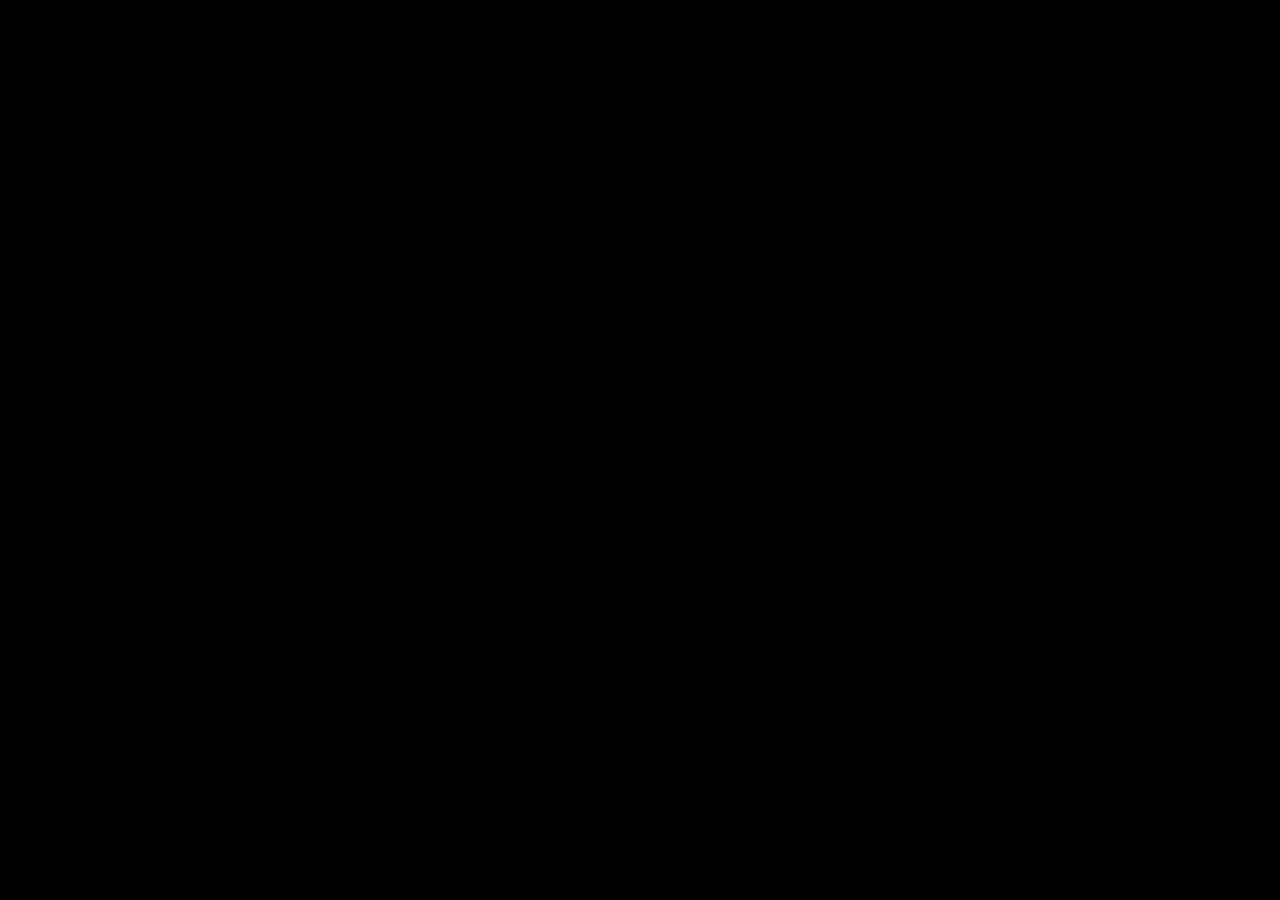
==== commit 9405ee14: "v1.2: high-level balance, super-bomb craters, touch menu, reset progress, CI tests - Slug speed capp" ====
--- a/index.html
+++ b/index.html
@@ -1,1059 +1,16 @@
 <!DOCTYPE html>
 <html lang="en">
 <head>
-<meta charset="UTF-8">
-<meta name="viewport" content="width=device-width, initial-scale=1.0, maximum-scale=1.0, user-scalable=no, viewport-fit=cover">
-<meta name="apple-mobile-web-app-capable" content="yes">
-<meta name="apple-mobile-web-app-status-bar-style" content="black-translucent">
-<title>Moon Lander</title>
-<style>
-  html, body {
-    margin: 0;
-    padding: 0;
-    background: #000;
-    height: 100%;
-    overflow: hidden;
-    overscroll-behavior: none;
-    position: fixed;
-    width: 100%;
-    font-family: "Courier New", monospace;
-  }
-  #game {
-    display: block;
-    margin: 0 auto;
-    background: #000;
-    touch-action: none;
-    -webkit-user-select: none;
-    user-select: none;
-    -webkit-touch-callout: none;
-  }
-</style>
+  <meta charset="UTF-8">
+  <meta name="viewport" content="width=device-width, initial-scale=1.0, maximum-scale=1.0, user-scalable=no, viewport-fit=cover">
+  <meta name="apple-mobile-web-app-capable" content="yes">
+  <meta name="apple-mobile-web-app-status-bar-style" content="black-translucent">
+  <title>Moon Lander</title>
+  <link rel="stylesheet" href="css/style.css">
 </head>
 <body>
-<canvas id="game"></canvas>
-<script>
-(() => {
-  const canvas = document.getElementById('game');
-  const ctx = canvas.getContext('2d');
-
-  let W, H;
-  function resize() {
-    const dpr = window.devicePixelRatio || 1;
-    W = window.innerWidth;
-    H = window.innerHeight;
-    canvas.width = W * dpr;
-    canvas.height = H * dpr;
-    canvas.style.width = W + 'px';
-    canvas.style.height = H + 'px';
-    ctx.setTransform(dpr, 0, 0, dpr, 0, 0); // draw in CSS pixels
-  }
-  window.addEventListener('resize', () => { resize(); genTerrain(); reset(); });
-  resize();
-
-  // --- Constants ---
-  const GRAVITY = 0.018;
-  const THRUST = 0.085;
-  const ROT_SPEED = 0.055;
-  const SAFE_VX = 1.3;
-  const SAFE_VY = 1.8;
-  const SAFE_ANGLE = 0.25; // radians from vertical
-  const START_FUEL = 500;
-  const SLUG_SPEED = 1.7;
-  const SLUG_SPEED_STEP = 0.15;      // extra slug speed per additional cannon
-  const CANNON_LEVELS = [2, 5, 8, 11, 14, 16, 18, 20, 22, 24]; // one cannon unlocks at each (max 10)
-  const LASER_AIM_TIME = 42;         // frames ≈ 700 ms — thin aiming line before firing
-  const LASER_BEAM_TIME = 12;        // frames ≈ 200 ms — live beam duration
-  const LASER_HIT_RADIUS = 12;
-  const FIRE_INTERVAL = 150;  // frames between shots per cannon
-  const SLUG_HIT_RADIUS = 15;
-  const START_BOMBS = 3;
-  const START_LIVES = 3;
-  const BOMB_EJECT = 2.2;    // ejection speed along the ship's down-axis
-  const BOMB_RECOIL = 1.6;   // Newton: equal-and-opposite kick on the ship
-  const BLAST_RADIUS = 55;
-
-  // --- State ---
-  // debug/testing: pick the starting level via query param, e.g. ?level=5
-  const urlLevel = parseInt(new URLSearchParams(location.search).get('level'), 10);
-  const startLevel = urlLevel >= 1 ? urlLevel : 1;
-
-  let terrain = [];   // list of {x, y}
-  let pads = [];      // list of {x1, x2, y, mult}
-  let stars = [];
-  let lander, particles, state, score = 0, level = startLevel, lives = START_LIVES;
-  let cannons = [], slugs = [], bombs = [], booms = [];
-
-  function genStars() {
-    stars = [];
-    for (let i = 0; i < 120; i++) {
-      stars.push({ x: Math.random() * W, y: Math.random() * H * 0.85, r: Math.random() * 1.4 + 0.3 });
-    }
-  }
-
-  function genTerrain() {
-    terrain = [];
-    pads = [];
-    const segs = 30;
-    const segW = W / segs;
-    let y = H * (0.65 + Math.random() * 0.2);
-    // choose pad segments (2 pads)
-    const padSegs = new Set();
-    while (padSegs.size < 2) {
-      padSegs.add(3 + Math.floor(Math.random() * (segs - 6)));
-    }
-    let x = 0;
-    terrain.push({ x, y });
-    for (let i = 0; i < segs; i++) {
-      if (padSegs.has(i)) {
-        // flat pad, wider = easier
-        const padW = segW * 2.1;
-        const mult = pads.length === 0 ? 2 : 4; // second pad is narrower conceptually, higher score
-        terrain.push({ x: x + padW, y });
-        pads.push({ x1: x, x2: x + padW, y, mult });
-        x += padW;
-      } else {
-        x += segW;
-        y += (Math.random() - 0.5) * H * 0.18;
-        y = Math.max(H * 0.45, Math.min(H * 0.92, y));
-        terrain.push({ x, y });
-      }
-    }
-    // make the last point reach the right edge
-    terrain[terrain.length - 1].x = W;
-  }
-
-  function cannonCount() {
-    return CANNON_LEVELS.filter(l => level >= l).length;
-  }
-
-  function slugSpeed() {
-    return SLUG_SPEED + Math.max(0, cannonCount() - 1) * SLUG_SPEED_STEP;
-  }
-
-  function placeCannons() {
-    cannons = [];
-    // terrain vertices away from screen edges and landing pads
-    const candidates = terrain.filter(pt =>
-      pt.x > W * 0.08 && pt.x < W * 0.92 &&
-      !pads.some(p => pt.x > p.x1 - 60 && pt.x < p.x2 + 60));
-    const n = cannonCount();
-    const minGap = Math.min(W * 0.15, (W * 0.8) / n); // tighter packing allowed as count grows
-    for (let i = 0; i < n; i++) {
-      const targetX = W * ((i + 1) / (n + 1));
-      let best = null, bestDist = Infinity;
-      for (const pt of candidates) {
-        const d = Math.abs(pt.x - targetX);
-        if (d < bestDist && !cannons.some(c => Math.abs(c.x - pt.x) < minGap)) {
-          best = pt; bestDist = d;
-        }
-      }
-      if (best) cannons.push({
-        x: best.x, y: best.y, angle: -Math.PI / 2, cooldown: 0,
-        type: cannons.length % 2 ? 'laser' : 'gun', // alternate: 1st gun, 2nd laser, ...
-        phase: 'idle', timer: 0, beamAngle: 0,
-      });
-    }
-  }
-
-  function reset() {
-    lander = {
-      x: W * (0.2 + Math.random() * 0.6),
-      y: H * 0.12,
-      vx: (Math.random() - 0.5) * 1.2,
-      vy: 0.3,
-      angle: 0,
-      fuel: START_FUEL,
-      thrusting: false,
-      thrustAmt: 0,
-    };
-    lander.bombs = START_BOMBS;
-    particles = [];
-    slugs = [];
-    bombs = [];
-    booms = [];
-    placeCannons(); // destroyed cannons come back on retry
-    // grace period before the cannons open fire, staggered per cannon
-    cannons.forEach((c, i) => { c.cooldown = 120 + i * 75; });
-    state = 'flying'; // flying | landed | crashed
-  }
-
-  function crash() {
-    state = 'crashed';
-    lives--;
-    explode();
-  }
-
-  // continue after a landing (next level, +1 life), a crash (retry),
-  // or a game over (fresh run from the start level)
-  function advance() {
-    if (state === 'landed') {
-      level++;
-      lives++;
-      genTerrain();
-    } else if (state === 'crashed' && lives <= 0) {
-      score = 0;
-      level = startLevel;
-      lives = START_LIVES;
-      genTerrain();
-    }
-    reset();
-  }
-
-  // --- Input ---
-  const keys = {};
-  window.addEventListener('keydown', e => {
-    if (e.key === 'Escape') { menuOpen = !menuOpen; return; }
-    if (menuOpen) {
-      if (e.key === 'ArrowUp') menuMove(-1);
-      else if (e.key === 'ArrowDown') menuMove(1);
-      else if (e.key === 'ArrowLeft') menuAdjust(-1);
-      else if (e.key === 'ArrowRight') menuAdjust(1);
-      else if (e.key === 'Enter' || e.key === ' ') menuActivate();
-      e.preventDefault();
-      return;
-    }
-    if (['ArrowUp','ArrowDown','ArrowLeft','ArrowRight',' ','w','a','s','d','b'].includes(e.key)) e.preventDefault();
-    keys[e.key] = true;
-    if ((e.key === 'b' || e.key === 's' || e.key === 'ArrowDown') && !e.repeat) dropBomb();
-    if (e.key === 'l' && !e.repeat) {
-      settings.autoLevel = !settings.autoLevel;
-      saveSettings();
-    }
-    if ((state === 'landed' || state === 'crashed') && (e.key === ' ' || e.key === 'Enter')) {
-      advance();
-    }
-  });
-  window.addEventListener('keyup', e => { keys[e.key] = false; });
-
-  // --- Touch (iOS / mobile) ---
-  const touchEnabled = 'ontouchstart' in window || navigator.maxTouchPoints > 0;
-  let touchRot = 0, touchThrust = false;
-
-  function touchButtons() {
-    const r = Math.min(W, H) * 0.085;
-    const m = r * 0.7; // margin from screen edges
-    const y = H - r - m;
-    return {
-      left:   { x: m + r, y, r },
-      right:  { x: m + r * 3.4, y, r },
-      thrust: { x: W - m - r * 1.15, y, r: r * 1.15 },
-      bomb:   { x: W - m - r * 1.15, y: y - r * 3, r: r * 0.75 },
-    };
-  }
-
-  function inButton(b, x, y) {
-    return Math.hypot(x - b.x, y - b.y) <= b.r * 1.25; // forgiving hit area
-  }
-
-  function readTouches(e) {
-    touchRot = 0;
-    touchThrust = false;
-    const btns = touchButtons();
-    for (const t of e.touches) {
-      if (inButton(btns.left, t.clientX, t.clientY)) touchRot -= 1;
-      if (inButton(btns.right, t.clientX, t.clientY)) touchRot += 1;
-      if (inButton(btns.thrust, t.clientX, t.clientY)) touchThrust = true;
-    }
-  }
-
-  canvas.addEventListener('touchstart', e => {
-    e.preventDefault();
-    const btns = touchButtons();
-    for (const t of e.changedTouches) {
-      if (inButton(btns.bomb, t.clientX, t.clientY)) dropBomb();
-    }
-    if (state === 'landed' || state === 'crashed') {
-      advance();
-    }
-    readTouches(e);
-  }, { passive: false });
-  canvas.addEventListener('touchmove', e => { e.preventDefault(); readTouches(e); }, { passive: false });
-  canvas.addEventListener('touchend', e => { e.preventDefault(); readTouches(e); }, { passive: false });
-  canvas.addEventListener('touchcancel', e => { e.preventDefault(); readTouches(e); }, { passive: false });
-  // block pinch-zoom gestures in iOS Safari
-  document.addEventListener('gesturestart', e => e.preventDefault());
-
-  // --- Controller settings (persisted) ---
-  const DEFAULT_SETTINGS = { rotSens: 1.0, deadzone: 0.25, trigThresh: 0.10, autoLevel: true };
-  let settings = { ...DEFAULT_SETTINGS };
-  try {
-    const saved = JSON.parse(localStorage.getItem('moonLanderSettings'));
-    if (saved) settings = { ...DEFAULT_SETTINGS, ...saved };
-  } catch (e) {}
-  function saveSettings() {
-    try { localStorage.setItem('moonLanderSettings', JSON.stringify(settings)); } catch (e) {}
-  }
-
-  let menuOpen = false, menuIndex = 0;
-  const menuItems = [
-    { label: 'ROTATION SENSITIVITY', key: 'rotSens',    min: 0.2,  max: 2.5, step: 0.1,  fmt: v => v.toFixed(1) + 'x' },
-    { label: 'STICK DEADZONE',       key: 'deadzone',   min: 0.05, max: 0.6, step: 0.05, fmt: v => Math.round(v * 100) + '%' },
-    { label: 'TRIGGER THRESHOLD',    key: 'trigThresh', min: 0.05, max: 0.6, step: 0.05, fmt: v => Math.round(v * 100) + '%' },
-    { label: 'RESET TO DEFAULTS', action: 'reset' },
-    { label: 'CLOSE', action: 'close' },
-  ];
-
-  function menuMove(d) {
-    menuIndex = (menuIndex + d + menuItems.length) % menuItems.length;
-  }
-  function menuAdjust(d) {
-    const it = menuItems[menuIndex];
-    if (!it.key) return;
-    const v = settings[it.key] + d * it.step;
-    settings[it.key] = Math.round(Math.min(it.max, Math.max(it.min, v)) * 100) / 100;
-    saveSettings();
-  }
-  function menuActivate() {
-    const it = menuItems[menuIndex];
-    if (it.action === 'reset') { settings = { ...DEFAULT_SETTINGS }; saveSettings(); }
-    else if (it.action === 'close') menuOpen = false;
-  }
-
-  // --- Gamepad (Xbox 360 / standard mapping) ---
-  let padConnected = false;
-  let prevPadBtns = {};
-
-  window.addEventListener('gamepadconnected', () => { padConnected = true; });
-  window.addEventListener('gamepaddisconnected', () => { padConnected = false; });
-
-  function pollGamepad() {
-    const gp = (navigator.getGamepads ? navigator.getGamepads() : [])
-      .find(g => g && g.connected);
-    if (!gp) { padConnected = false; return null; }
-    padConnected = true;
-
-    const b = i => !!(gp.buttons[i] && gp.buttons[i].pressed);
-    return {
-      stickX: gp.axes[0] || 0,
-      stickY: gp.axes[1] || 0,
-      dpadUp: b(12), dpadDown: b(13), dpadLeft: b(14), dpadRight: b(15),
-      a: b(0), bBtn: b(1), xBtn: b(2), lb: b(4), back: b(8), start: b(9),
-      // A = full power; trigger is analog, rescaled so threshold..full-pull maps to 0..1
-      thrustAmt: b(0) ? 1 : (() => {
-        const v = gp.buttons[7] ? gp.buttons[7].value : 0;
-        return v > settings.trigThresh ? (v - settings.trigThresh) / (1 - settings.trigThresh) : 0;
-      })(),
-    };
-  }
-
-  // --- Terrain helpers ---
-  function terrainYAt(x) {
-    for (let i = 0; i < terrain.length - 1; i++) {
-      const a = terrain[i], b = terrain[i + 1];
-      if (x >= a.x && x <= b.x) {
-        const t = (x - a.x) / (b.x - a.x || 1);
-        return a.y + t * (b.y - a.y);
-      }
-    }
-    return H;
-  }
-
-  function padAt(x) {
-    return pads.find(p => x >= p.x1 && x <= p.x2) || null;
-  }
-
-  // --- Update ---
-  function update() {
-    const pad = pollGamepad();
-
-    // edge-detect gamepad buttons (pressed this frame, not held)
-    const edge = {};
-    if (pad) {
-      const cur = {
-        navUp: pad.dpadUp || pad.stickY < -0.5,
-        navDown: pad.dpadDown || pad.stickY > 0.5,
-        navLeft: pad.dpadLeft || pad.stickX < -0.5,
-        navRight: pad.dpadRight || pad.stickX > 0.5,
-        a: pad.a, bBtn: pad.bBtn, xBtn: pad.xBtn, lb: pad.lb,
-        back: pad.back, start: pad.start,
-      };
-      for (const k in cur) edge[k] = cur[k] && !prevPadBtns[k];
-      prevPadBtns = cur;
-    } else {
-      prevPadBtns = {};
-    }
-
-    if (pad && edge.back) menuOpen = !menuOpen;
-
-    if (menuOpen) { // game paused while menu is open
-      if (pad) {
-        if (edge.navUp) menuMove(-1);
-        if (edge.navDown) menuMove(1);
-        if (edge.navLeft) menuAdjust(-1);
-        if (edge.navRight) menuAdjust(1);
-        if (edge.a) menuActivate();
-        if (edge.bBtn) menuOpen = false;
-      }
-      return;
-    }
-
-    if (pad && (edge.a || edge.start) && (state === 'landed' || state === 'crashed')) {
-      advance();
-      return;
-    }
-
-    if (pad && edge.xBtn) {
-      settings.autoLevel = !settings.autoLevel;
-      saveSettings();
-    }
-
-    if (state !== 'flying') return;
-
-    if (pad && (edge.bBtn || edge.lb)) dropBomb();
-
-    let rot = 0;
-    if (keys['ArrowLeft'] || keys['a']) rot -= 1;
-    if (keys['ArrowRight'] || keys['d']) rot += 1;
-    rot += touchRot;
-    if (pad) {
-      if (Math.abs(pad.stickX) > settings.deadzone) rot += pad.stickX * settings.rotSens; // analog
-      else if (pad.dpadLeft) rot -= settings.rotSens;
-      else if (pad.dpadRight) rot += settings.rotSens;
-    }
-    if (rot) {
-      lander.angle += ROT_SPEED * rot;
-    } else if (settings.autoLevel) {
-      // gentle feedback loop: ease back upright when controls are neutral
-      let dev = lander.angle % (Math.PI * 2);
-      if (dev > Math.PI) dev -= Math.PI * 2;
-      if (dev < -Math.PI) dev += Math.PI * 2;
-      lander.angle = dev * 0.99;
-    }
-
-    lander.thrusting = false;
-    let thrustAmt = 0;
-    if (keys['ArrowUp'] || keys['w'] || keys[' '] || touchThrust) thrustAmt = 1;
-    if (pad) thrustAmt = Math.max(thrustAmt, pad.thrustAmt);
-    lander.thrustAmt = 0;
-    if (thrustAmt > 0 && lander.fuel > 0) {
-      lander.thrusting = true;
-      lander.thrustAmt = thrustAmt;
-      lander.vx += Math.sin(lander.angle) * THRUST * thrustAmt;
-      lander.vy -= Math.cos(lander.angle) * THRUST * thrustAmt;
-      lander.fuel -= thrustAmt; // fuel burn scales with throttle
-      // exhaust particles
-      const n = Math.max(1, Math.round(3 * thrustAmt));
-      for (let i = 0; i < n; i++) {
-        const spread = (Math.random() - 0.5) * 0.5;
-        particles.push({
-          x: lander.x - Math.sin(lander.angle) * 14,
-          y: lander.y + Math.cos(lander.angle) * 14,
-          vx: lander.vx - Math.sin(lander.angle + spread) * (1 + 2 * thrustAmt),
-          vy: lander.vy + Math.cos(lander.angle + spread) * (1 + 2 * thrustAmt),
-          life: 20 + Math.random() * 15,
-          color: Math.random() < 0.5 ? '#ffa726' : '#fff176',
-        });
-      }
-    }
-
-    lander.vy += GRAVITY;
-    lander.x += lander.vx;
-    lander.y += lander.vy;
-
-    // wrap horizontally
-    if (lander.x < 0) lander.x += W;
-    if (lander.x > W) lander.x -= W;
-
-    // collision — check the two landing feet
-    const footOffsets = [-10, 10];
-    let touchdown = false;
-    for (const off of footOffsets) {
-      const fx = lander.x + Math.cos(lander.angle) * off - Math.sin(lander.angle) * 12;
-      const fy = lander.y + Math.sin(lander.angle) * off + Math.cos(lander.angle) * 12;
-      if (fy >= terrainYAt(fx)) touchdown = true;
-    }
-
-    if (touchdown) {
-      const pad = padAt(lander.x);
-      const upright = Math.abs(((lander.angle % (Math.PI * 2)) + Math.PI * 2) % (Math.PI * 2)) < SAFE_ANGLE
-                   || Math.abs(((lander.angle % (Math.PI * 2)) + Math.PI * 2) % (Math.PI * 2)) > Math.PI * 2 - SAFE_ANGLE;
-      const slow = Math.abs(lander.vx) < SAFE_VX && lander.vy < SAFE_VY;
-      if (pad && upright && slow) {
-        state = 'landed';
-        lander.y = pad.y - 12;
-        lander.vx = lander.vy = 0;
-        lander.angle = 0;
-        score += 50 * pad.mult + Math.floor(lander.fuel / 10);
-      } else {
-        crash();
-      }
-    }
-  }
-
-  function explode() {
-    for (let i = 0; i < 60; i++) {
-      const a = Math.random() * Math.PI * 2;
-      const sp = Math.random() * 4 + 1;
-      particles.push({
-        x: lander.x, y: lander.y,
-        vx: Math.cos(a) * sp, vy: Math.sin(a) * sp - 1,
-        life: 40 + Math.random() * 40,
-        color: ['#ff5252', '#ffa726', '#fff176', '#eee'][Math.floor(Math.random() * 4)],
-      });
-    }
-  }
-
-  function dropBomb() {
-    if (state !== 'flying' || lander.bombs <= 0) return;
-    lander.bombs--;
-    // ship's down-axis (opposite the thrust vector)
-    const dx = -Math.sin(lander.angle), dy = Math.cos(lander.angle);
-    bombs.push({
-      x: lander.x + dx * 16,
-      y: lander.y + dy * 16,
-      vx: lander.vx + dx * BOMB_EJECT,
-      vy: lander.vy + dy * BOMB_EJECT,
-    });
-    // Newton: equal and opposite — the ship gets a nudge upward
-    lander.vx -= dx * BOMB_RECOIL;
-    lander.vy -= dy * BOMB_RECOIL;
-  }
-
-  function detonate(x, y) {
-    booms.push({ x, y, r: 6, max: BLAST_RADIUS });
-    for (let i = 0; i < 50; i++) {
-      const a = Math.random() * Math.PI * 2;
-      const sp = Math.random() * 3.5 + 1;
-      particles.push({
-        x, y: y - 2,
-        vx: Math.cos(a) * sp,
-        vy: Math.sin(a) * sp - 2,
-        life: 30 + Math.random() * 35,
-        color: ['#ffa726', '#fff176', '#ff7043', '#eee'][Math.floor(Math.random() * 4)],
-      });
-    }
-    for (let i = cannons.length - 1; i >= 0; i--) {
-      if (Math.hypot(cannons[i].x - x, cannons[i].y - y) < BLAST_RADIUS) {
-        cannons.splice(i, 1);
-        score += 75;
-      }
-    }
-    for (let i = slugs.length - 1; i >= 0; i--) {
-      if (Math.hypot(slugs[i].x - x, slugs[i].y - y) < BLAST_RADIUS) slugs.splice(i, 1);
-    }
-    // your own blast can take you down too
-    if (state === 'flying' && Math.hypot(lander.x - x, lander.y - y) < BLAST_RADIUS * 0.8) {
-      crash();
-    }
-  }
-
-  function updateBombs() {
-    for (let i = bombs.length - 1; i >= 0; i--) {
-      const b = bombs[i];
-      b.vy += GRAVITY;
-      b.x += b.vx;
-      b.y += b.vy;
-      if (b.x < -20 || b.x > W + 20) { bombs.splice(i, 1); continue; }
-      const direct = cannons.some(c => Math.hypot(b.x - c.x, b.y - c.y) < 16);
-      if (direct || b.y >= terrainYAt(b.x)) {
-        detonate(b.x, Math.min(b.y, terrainYAt(b.x)));
-        bombs.splice(i, 1);
-      }
-    }
-    for (let i = booms.length - 1; i >= 0; i--) {
-      booms[i].r += 3;
-      if (booms[i].r > booms[i].max) booms.splice(i, 1);
-    }
-  }
-
-  function laserMuzzle(c) {
-    return { x: c.x + Math.cos(c.beamAngle) * 24, y: c.y + Math.sin(c.beamAngle) * 24 - 6 };
-  }
-
-  function laserEndpoint(c) {
-    // march along the locked angle until terrain or the screen edge
-    let { x, y } = laserMuzzle(c);
-    const dx = Math.cos(c.beamAngle) * 8, dy = Math.sin(c.beamAngle) * 8;
-    for (let i = 0; i < 300; i++) {
-      x += dx; y += dy;
-      if (x < 0 || x > W || y < 0 || y > H || y >= terrainYAt(x)) break;
-    }
-    return { x, y };
-  }
-
-  function distToSegment(px, py, x1, y1, x2, y2) {
-    const dx = x2 - x1, dy = y2 - y1;
-    const len2 = dx * dx + dy * dy || 1;
-    const t = Math.max(0, Math.min(1, ((px - x1) * dx + (py - y1) * dy) / len2));
-    return Math.hypot(px - (x1 + t * dx), py - (y1 + t * dy));
-  }
-
-  function updateCannons() {
-    for (const c of cannons) {
-      // a laser mid-cycle finishes its aim/beam animation even after a crash
-      if (c.type === 'laser' && c.phase !== 'idle') {
-        c.timer--;
-        if (c.phase === 'aim' && c.timer <= 0) {
-          c.phase = 'beam';
-          c.timer = LASER_BEAM_TIME;
-        } else if (c.phase === 'beam') {
-          if (state === 'flying') {
-            const m = laserMuzzle(c), end = laserEndpoint(c);
-            if (distToSegment(lander.x, lander.y, m.x, m.y, end.x, end.y) < LASER_HIT_RADIUS) {
-              crash();
-            }
-          }
-          if (c.timer <= 0) {
-            c.phase = 'idle';
-            c.cooldown = FIRE_INTERVAL + Math.random() * 60;
-          }
-        }
-        continue; // barrel stays locked on beamAngle while telegraphing/firing
-      }
-
-      if (state === 'flying') {
-        // smoothly track the lander
-        let target = Math.atan2(lander.y - c.y, lander.x - c.x);
-        let diff = target - c.angle;
-        while (diff > Math.PI) diff -= Math.PI * 2;
-        while (diff < -Math.PI) diff += Math.PI * 2;
-        c.angle += diff * 0.06;
-
-        c.cooldown--;
-        if (c.cooldown <= 0) {
-          if (c.type === 'laser') {
-            c.phase = 'aim';
-            c.timer = LASER_AIM_TIME;
-            c.beamAngle = c.angle; // lock: the thin line shows exactly where the beam fires
-          } else {
-            c.cooldown = FIRE_INTERVAL + Math.random() * 60;
-            const sp = slugSpeed();
-            slugs.push({
-              x: c.x + Math.cos(c.angle) * 24,
-              y: c.y + Math.sin(c.angle) * 24 - 6,
-              vx: Math.cos(c.angle) * sp,
-              vy: Math.sin(c.angle) * sp,
-              life: 900,
-            });
-          }
-        }
-      }
-    }
-
-    for (let i = slugs.length - 1; i >= 0; i--) {
-      const s = slugs[i];
-      s.x += s.vx;
-      s.y += s.vy;
-      s.life--;
-      if (s.life <= 0 || s.x < -20 || s.x > W + 20 || s.y < -20 || s.y > H + 20
-          || s.y > terrainYAt(s.x)) {
-        slugs.splice(i, 1);
-        continue;
-      }
-      if (state === 'flying' && Math.hypot(s.x - lander.x, s.y - lander.y) < SLUG_HIT_RADIUS) {
-        slugs.splice(i, 1);
-        crash();
-      }
-    }
-  }
-
-  function updateParticles() {
-    for (let i = particles.length - 1; i >= 0; i--) {
-      const p = particles[i];
-      p.x += p.vx;
-      p.y += p.vy;
-      p.vy += GRAVITY * 0.5;
-      p.life--;
-      if (p.life <= 0 || p.y > terrainYAt(p.x)) particles.splice(i, 1);
-    }
-  }
-
-  // --- Draw ---
-  function drawStars() {
-    ctx.fillStyle = '#fff';
-    for (const s of stars) {
-      ctx.globalAlpha = 0.4 + Math.random() * 0.3;
-      ctx.fillRect(s.x, s.y, s.r, s.r);
-    }
-    ctx.globalAlpha = 1;
-  }
-
-  function drawTerrain() {
-    ctx.beginPath();
-    ctx.moveTo(terrain[0].x, terrain[0].y);
-    for (const pt of terrain) ctx.lineTo(pt.x, pt.y);
-    ctx.lineTo(W, H);
-    ctx.lineTo(0, H);
-    ctx.closePath();
-    ctx.fillStyle = '#1a1a1a';
-    ctx.fill();
-    ctx.strokeStyle = '#888';
-    ctx.lineWidth = 1.5;
-    ctx.beginPath();
-    ctx.moveTo(terrain[0].x, terrain[0].y);
-    for (const pt of terrain) ctx.lineTo(pt.x, pt.y);
-    ctx.stroke();
-
-    // pads
-    for (const p of pads) {
-      ctx.strokeStyle = '#4caf50';
-      ctx.lineWidth = 4;
-      ctx.beginPath();
-      ctx.moveTo(p.x1, p.y);
-      ctx.lineTo(p.x2, p.y);
-      ctx.stroke();
-      ctx.fillStyle = '#4caf50';
-      ctx.font = '12px Courier New';
-      ctx.textAlign = 'center';
-      ctx.fillText('x' + p.mult, (p.x1 + p.x2) / 2, p.y + 16);
-    }
-  }
-
-  function drawCannons() {
-    for (const c of cannons) {
-      const accent = c.type === 'laser' ? '#ff5252' : '#4dd0e1';
-      ctx.save();
-      ctx.translate(c.x, c.y);
-      // barrel
-      ctx.save();
-      ctx.rotate(c.angle);
-      ctx.fillStyle = '#37474f';
-      ctx.strokeStyle = accent;
-      ctx.lineWidth = 1.5;
-      ctx.beginPath();
-      ctx.rect(6, -3.5, 20, 7);
-      ctx.fill();
-      ctx.stroke();
-      // muzzle glow
-      ctx.beginPath();
-      ctx.arc(26, 0, 2.5, 0, Math.PI * 2);
-      ctx.fillStyle = c.type === 'laser' ? '#ff1744' : '#ff4081';
-      ctx.fill();
-      ctx.restore();
-      // dome base
-      ctx.beginPath();
-      ctx.arc(0, 0, 11, Math.PI, 0);
-      ctx.closePath();
-      ctx.fillStyle = '#263238';
-      ctx.fill();
-      ctx.strokeStyle = accent;
-      ctx.stroke();
-      // blinking core light
-      ctx.beginPath();
-      ctx.arc(0, -4, 2.5, 0, Math.PI * 2);
-      ctx.fillStyle = (Math.floor(performance.now() / 400) % 2) ? '#ff4081' : '#880e4f';
-      ctx.fill();
-      ctx.restore();
-    }
-  }
-
-  function drawLasers() {
-    for (const c of cannons) {
-      if (c.type !== 'laser' || c.phase === 'idle') continue;
-      const m = laserMuzzle(c), end = laserEndpoint(c);
-      ctx.save();
-      if (c.phase === 'aim') {
-        // thin telegraph line along the locked firing angle,
-        // glowing brighter as the shot gets closer
-        const urgency = 1 - c.timer / LASER_AIM_TIME; // 0 → 1 over the aim phase
-        ctx.shadowColor = '#ff1744';
-        ctx.shadowBlur = 6 + 6 * urgency;
-        ctx.strokeStyle = '#ff1744';
-        ctx.globalAlpha = 0.75 + 0.25 * urgency;
-        ctx.lineWidth = 1.5;
-        ctx.setLineDash([8, 4]);
-        ctx.beginPath();
-        ctx.moveTo(m.x, m.y);
-        ctx.lineTo(end.x, end.y);
-        ctx.stroke();
-      } else {
-        // live beam, fading slightly as it expires
-        ctx.globalAlpha = Math.max(0.4, c.timer / LASER_BEAM_TIME);
-        ctx.shadowColor = '#ff1744';
-        ctx.shadowBlur = 16;
-        ctx.strokeStyle = '#ff5252';
-        ctx.lineWidth = 6;
-        ctx.beginPath();
-        ctx.moveTo(m.x, m.y);
-        ctx.lineTo(end.x, end.y);
-        ctx.stroke();
-        ctx.strokeStyle = '#fff';
-        ctx.lineWidth = 2;
-        ctx.stroke();
-      }
-      ctx.restore();
-    }
-  }
-
-  function drawSlugs() {
-    for (const s of slugs) {
-      // trail
-      ctx.strokeStyle = 'rgba(255, 64, 129, 0.35)';
-      ctx.lineWidth = 2;
-      ctx.beginPath();
-      ctx.moveTo(s.x - s.vx * 6, s.y - s.vy * 6);
-      ctx.lineTo(s.x, s.y);
-      ctx.stroke();
-      // glowing slug
-      ctx.save();
-      ctx.shadowColor = '#ff4081';
-      ctx.shadowBlur = 12;
-      ctx.beginPath();
-      ctx.arc(s.x, s.y, 3.5, 0, Math.PI * 2);
-      ctx.fillStyle = '#ff80ab';
-      ctx.fill();
-      ctx.restore();
-    }
-  }
-
-  function drawBombs() {
-    for (const b of bombs) {
-      ctx.save();
-      ctx.translate(b.x, b.y);
-      ctx.rotate(Math.atan2(b.vy, b.vx));
-      // body
-      ctx.fillStyle = '#455a64';
-      ctx.strokeStyle = '#90a4ae';
-      ctx.lineWidth = 1.5;
-      ctx.beginPath();
-      ctx.ellipse(0, 0, 6, 3.5, 0, 0, Math.PI * 2);
-      ctx.fill();
-      ctx.stroke();
-      // tail fins
-      ctx.beginPath();
-      ctx.moveTo(-5, 0); ctx.lineTo(-9, -4);
-      ctx.moveTo(-5, 0); ctx.lineTo(-9, 4);
-      ctx.stroke();
-      // armed light
-      if (Math.floor(performance.now() / 150) % 2) {
-        ctx.beginPath();
-        ctx.arc(2, 0, 1.6, 0, Math.PI * 2);
-        ctx.fillStyle = '#ff5252';
-        ctx.fill();
-      }
-      ctx.restore();
-    }
-    // expanding blast rings
-    for (const bm of booms) {
-      ctx.globalAlpha = Math.max(0, 1 - bm.r / bm.max);
-      ctx.strokeStyle = '#ffa726';
-      ctx.lineWidth = 3;
-      ctx.beginPath();
-      ctx.arc(bm.x, bm.y, bm.r, 0, Math.PI * 2);
-      ctx.stroke();
-      ctx.globalAlpha = 1;
-    }
-  }
-
-  function drawLander() {
-    if (state === 'crashed') return;
-    ctx.save();
-    ctx.translate(lander.x, lander.y);
-    ctx.rotate(lander.angle);
-
-    // flame — length and width scale with throttle
-    if (lander.thrusting && state === 'flying') {
-      const amt = lander.thrustAmt;
-      const flick = Math.random() * 8 * amt;
-      const w = 2 + 3 * amt;
-      ctx.beginPath();
-      ctx.moveTo(-w, 12);
-      ctx.lineTo(0, 12 + (10 + flick) * amt);
-      ctx.lineTo(w, 12);
-      ctx.closePath();
-      ctx.fillStyle = amt < 0.5 ? '#ffcc80' : '#ffa726';
-      ctx.fill();
-    }
-
-    // body
-    ctx.strokeStyle = '#e0e0e0';
-    ctx.lineWidth = 2;
-    ctx.fillStyle = '#333';
-    // capsule
-    ctx.beginPath();
-    ctx.moveTo(0, -14);
-    ctx.lineTo(9, -2);
-    ctx.lineTo(9, 6);
-    ctx.lineTo(-9, 6);
-    ctx.lineTo(-9, -2);
-    ctx.closePath();
-    ctx.fill();
-    ctx.stroke();
-    // legs
-    ctx.beginPath();
-    ctx.moveTo(-7, 6); ctx.lineTo(-11, 13);
-    ctx.moveTo(7, 6);  ctx.lineTo(11, 13);
-    ctx.stroke();
-    // feet
-    ctx.beginPath();
-    ctx.moveTo(-14, 13); ctx.lineTo(-8, 13);
-    ctx.moveTo(8, 13);   ctx.lineTo(14, 13);
-    ctx.stroke();
-    // window
-    ctx.beginPath();
-    ctx.arc(0, -4, 3.5, 0, Math.PI * 2);
-    ctx.fillStyle = '#4fc3f7';
-    ctx.fill();
-
-    ctx.restore();
-  }
-
-  function drawParticles() {
-    for (const p of particles) {
-      ctx.globalAlpha = Math.min(1, p.life / 30);
-      ctx.fillStyle = p.color;
-      ctx.fillRect(p.x - 1.5, p.y - 1.5, 3, 3);
-    }
-    ctx.globalAlpha = 1;
-  }
-
-  function drawHUD() {
-    ctx.fillStyle = '#e0e0e0';
-    ctx.font = '14px Courier New';
-    ctx.textAlign = 'left';
-    const vxOk = Math.abs(lander.vx) < SAFE_VX;
-    const vyOk = lander.vy < SAFE_VY;
-    ctx.fillText('SCORE  ' + score, 20, 28);
-    ctx.fillText('LEVEL  ' + level, 20, 48);
-    ctx.fillText('FUEL   ' + Math.max(0, Math.floor(lander.fuel)), 20, 68);
-    ctx.fillStyle = vxOk ? '#4caf50' : '#ff5252';
-    ctx.fillText('VX     ' + lander.vx.toFixed(2), 20, 88);
-    ctx.fillStyle = vyOk ? '#4caf50' : '#ff5252';
-    ctx.fillText('VY     ' + lander.vy.toFixed(2), 20, 108);
-    ctx.fillStyle = lander.bombs > 0 ? '#e0e0e0' : '#666';
-    ctx.fillText('BOMBS  ' + '●'.repeat(lander.bombs) + '○'.repeat(START_BOMBS - lander.bombs), 20, 128);
-    ctx.fillStyle = lives > 1 ? '#ff5252' : '#ff8a80';
-    const shownLives = Math.max(0, lives);
-    ctx.fillText('LIVES  ' + (shownLives > 6 ? '♥ x ' + shownLives : '♥'.repeat(shownLives)), 20, 148);
-
-    // fuel bar
-    ctx.strokeStyle = '#888';
-    ctx.strokeRect(120, 58, 100, 10);
-    ctx.fillStyle = lander.fuel > 100 ? '#4caf50' : '#ff5252';
-    ctx.fillRect(120, 58, Math.max(0, lander.fuel / START_FUEL) * 100, 10);
-
-    // controller indicator
-    ctx.font = '13px Courier New';
-    ctx.textAlign = 'right';
-    if (padConnected) {
-      ctx.fillStyle = '#4caf50';
-      ctx.fillText('\u{1F3AE} CONTROLLER', W - 20, 28);
-    }
-    ctx.fillStyle = settings.autoLevel ? '#4caf50' : '#666';
-    ctx.fillText('LEVEL ASSIST ' + (settings.autoLevel ? 'ON' : 'OFF'), W - 20, 48);
-
-    ctx.textAlign = 'center';
-    const restartHint = padConnected ? 'Press SPACE or A' : (touchEnabled ? 'Tap screen' : 'Press SPACE');
-    if (state === 'landed') {
-      ctx.fillStyle = '#4caf50';
-      ctx.font = 'bold 32px Courier New';
-      ctx.fillText('THE EAGLE HAS LANDED', W / 2, H / 2 - 20);
-      ctx.font = '16px Courier New';
-      ctx.fillStyle = '#e0e0e0';
-      ctx.fillText(restartHint + ' for next level', W / 2, H / 2 + 12);
-    } else if (state === 'crashed') {
-      const over = lives <= 0;
-      ctx.fillStyle = '#ff5252';
-      ctx.font = 'bold 32px Courier New';
-      ctx.fillText(over ? 'GAME OVER' : 'CRASHED', W / 2, H / 2 - 20);
-      ctx.font = '16px Courier New';
-      ctx.fillStyle = '#e0e0e0';
-      ctx.fillText(restartHint + (over ? ' to start over' : ' to retry'), W / 2, H / 2 + 12);
-      if (over) {
-        ctx.fillStyle = '#888';
-        ctx.fillText('FINAL SCORE  ' + score, W / 2, H / 2 + 40);
-      }
-    } else if (!touchEnabled) {
-      ctx.fillStyle = '#666';
-      ctx.font = '13px Courier New';
-      const hint = padConnected
-        ? 'Stick/D-pad rotate   A / RT thrust   B / LB bomb   X assist   BACK settings'
-        : '← → rotate   ↑ / SPACE thrust   B / ↓ bomb   L assist   ESC settings';
-      ctx.fillText(hint, W / 2, H - 16);
-    }
-  }
-
-  function drawTouchControls() {
-    if (!touchEnabled || menuOpen) return;
-    const btns = touchButtons();
-    const labels = { left: '◀', right: '▶', thrust: '▲', bomb: 'B' };
-    ctx.save();
-    ctx.textAlign = 'center';
-    ctx.textBaseline = 'middle';
-    ctx.lineWidth = 2;
-    for (const name in btns) {
-      const b = btns[name];
-      const active = (name === 'left' && touchRot < 0) || (name === 'right' && touchRot > 0)
-                  || (name === 'thrust' && touchThrust);
-      const disabled = name === 'bomb' && lander.bombs <= 0;
-      ctx.globalAlpha = disabled ? 0.15 : (active ? 0.6 : 0.3);
-      ctx.beginPath();
-      ctx.arc(b.x, b.y, b.r, 0, Math.PI * 2);
-      ctx.fillStyle = '#37474f';
-      ctx.fill();
-      ctx.strokeStyle = active ? '#fff176' : '#90a4ae';
-      ctx.stroke();
-      ctx.globalAlpha = disabled ? 0.25 : (active ? 1 : 0.7);
-      ctx.fillStyle = '#e0e0e0';
-      ctx.font = 'bold ' + Math.round(b.r * 0.75) + 'px Courier New';
-      ctx.fillText(labels[name], b.x, b.y + 1);
-    }
-    ctx.restore();
-  }
-
-  function drawMenu() {
-    ctx.fillStyle = 'rgba(0, 0, 0, 0.8)';
-    ctx.fillRect(0, 0, W, H);
-    const cx = W / 2;
-    const top = H / 2 - 140;
-
-    ctx.textAlign = 'center';
-    ctx.fillStyle = '#4caf50';
-    ctx.font = 'bold 26px Courier New';
-    ctx.fillText('CONTROLLER SETTINGS', cx, top);
-
-    menuItems.forEach((it, i) => {
-      const y = top + 56 + i * 48;
-      const sel = i === menuIndex;
-      ctx.fillStyle = sel ? '#fff176' : '#e0e0e0';
-      ctx.font = (sel ? 'bold ' : '') + '15px Courier New';
-      let text = it.label;
-      if (it.key) text += '   < ' + it.fmt(settings[it.key]) + ' >';
-      ctx.fillText((sel ? '> ' : '') + text + (sel ? ' <' : ''), cx, y);
-
-      if (it.key) {
-        const frac = (settings[it.key] - it.min) / (it.max - it.min);
-        ctx.strokeStyle = '#555';
-        ctx.lineWidth = 1;
-        ctx.strokeRect(cx - 100, y + 8, 200, 7);
-        ctx.fillStyle = sel ? '#fff176' : '#888';
-        ctx.fillRect(cx - 100, y + 8, 200 * frac, 7);
-      }
-    });
-
-    ctx.fillStyle = '#666';
-    ctx.font = '13px Courier New';
-    ctx.fillText('↑↓ select   ←→ adjust   ENTER / A confirm   ESC / B / BACK close', cx, top + 56 + menuItems.length * 48 + 10);
-  }
-
-  // --- Main loop ---
-  function loop() {
-    update();
-    if (!menuOpen) {
-      updateCannons();
-      updateBombs();
-      updateParticles();
-    }
-    ctx.clearRect(0, 0, W, H);
-    drawStars();
-    drawTerrain();
-    drawCannons();
-    drawLasers();
-    drawSlugs();
-    drawBombs();
-    drawParticles();
-    drawLander();
-    drawHUD();
-    drawTouchControls();
-    if (menuOpen) drawMenu();
-    requestAnimationFrame(loop);
-  }
-
-  genStars();
-  genTerrain();
-  reset();
-  loop();
-})();
-</script>
+  <canvas id="game"></canvas>
+  <div id="rotate">🔄<br>Rotate your device —<br>this game plays in landscape</div>
+  <script type="module" src="js/main.js"></script>
 </body>
 </html>
--- a/css/style.css
+++ b/css/style.css
@@ -0,0 +1,47 @@
+html, body {
+  margin: 0;
+  padding: 0;
+  background: #000;
+  height: 100%;
+  overflow: hidden;
+  overscroll-behavior: none;
+  position: fixed;
+  width: 100%;
+  font-family: "Courier New", monospace;
+}
+
+/* center the fixed-aspect play area; the body's black shows as letterbox bars */
+body {
+  display: flex;
+  align-items: center;
+  justify-content: center;
+}
+
+#game {
+  display: block;
+  background: #000;
+  touch-action: none;
+  -webkit-user-select: none;
+  user-select: none;
+  -webkit-touch-callout: none;
+}
+
+/* touch devices held in portrait: ask for landscape instead of a tiny letterbox */
+#rotate {
+  display: none;
+  position: fixed;
+  inset: 0;
+  z-index: 10;
+  background: #000;
+  color: #e0e0e0;
+  font-size: 22px;
+  line-height: 1.6;
+  text-align: center;
+  align-items: center;
+  justify-content: center;
+  padding: 24px;
+}
+
+@media (orientation: portrait) and (pointer: coarse) {
+  #rotate { display: flex; }
+}
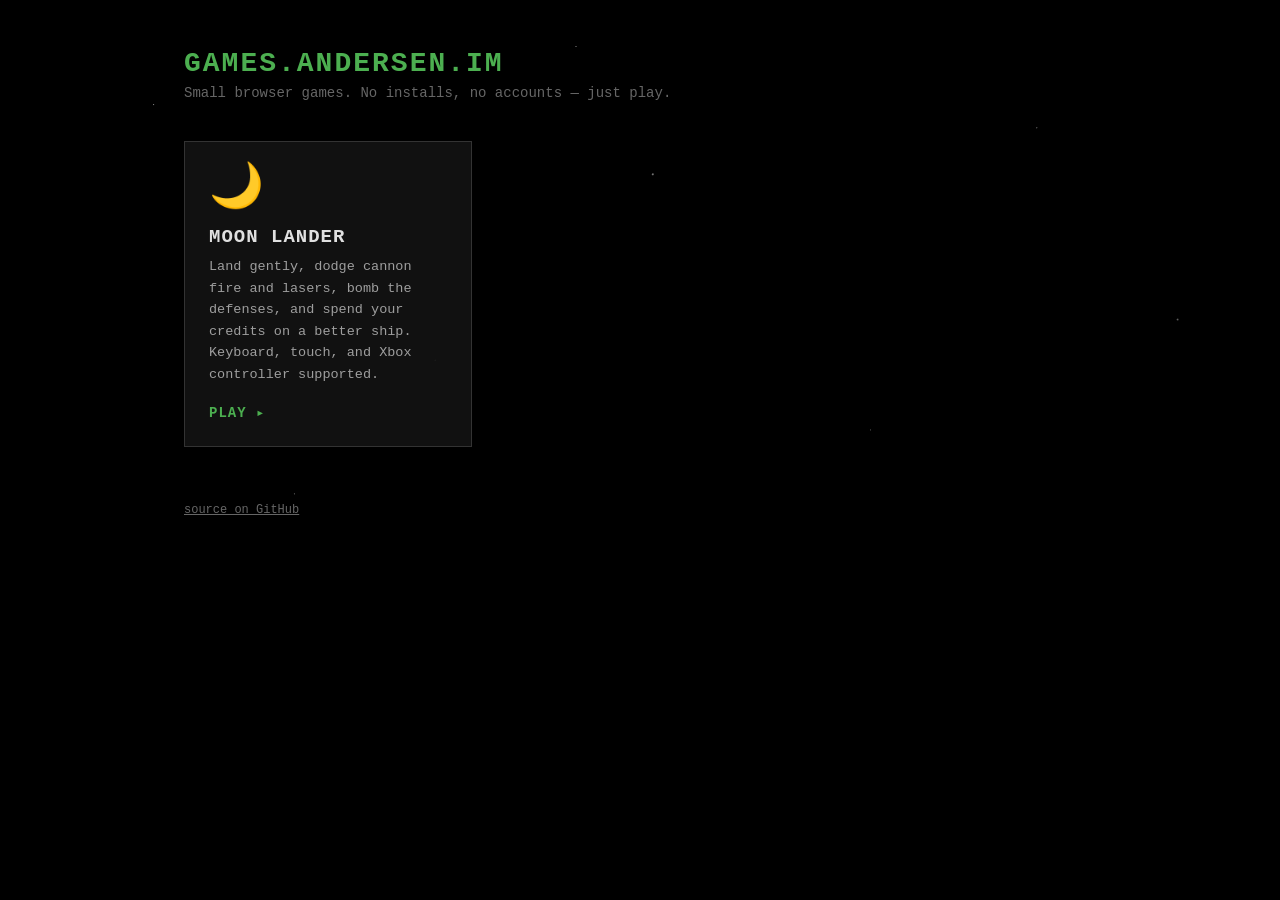
==== commit 1348c4b7: "v1.12: restructure as games.andersen.im with a card index Moon Lander moves to /mooncraft/; the site" ====
--- a/index.html
+++ b/index.html
@@ -2,15 +2,111 @@
 <html lang="en">
 <head>
   <meta charset="UTF-8">
-  <meta name="viewport" content="width=device-width, initial-scale=1.0, maximum-scale=1.0, user-scalable=no, viewport-fit=cover">
-  <meta name="apple-mobile-web-app-capable" content="yes">
-  <meta name="apple-mobile-web-app-status-bar-style" content="black-translucent">
-  <title>Moon Lander</title>
-  <link rel="stylesheet" href="css/style.css">
+  <meta name="viewport" content="width=device-width, initial-scale=1.0">
+  <title>games.andersen.im</title>
+  <style>
+    * { box-sizing: border-box; }
+    html, body {
+      margin: 0;
+      padding: 0;
+      background: #000;
+      color: #e0e0e0;
+      min-height: 100%;
+      font-family: "Courier New", monospace;
+    }
+    body {
+      background-image:
+        radial-gradient(1px 1px at 12% 18%, #fff8 0, transparent 100%),
+        radial-gradient(1px 1px at 34% 62%, #fff6 0, transparent 100%),
+        radial-gradient(1.5px 1.5px at 51% 30%, #fff9 0, transparent 100%),
+        radial-gradient(1px 1px at 68% 74%, #fff5 0, transparent 100%),
+        radial-gradient(1px 1px at 81% 22%, #fff7 0, transparent 100%),
+        radial-gradient(1.5px 1.5px at 92% 55%, #fff6 0, transparent 100%),
+        radial-gradient(1px 1px at 23% 85%, #fff6 0, transparent 100%),
+        radial-gradient(1px 1px at 45% 8%, #fff8 0, transparent 100%);
+    }
+    main {
+      max-width: 960px;
+      margin: 0 auto;
+      padding: 48px 24px 64px;
+    }
+    h1 {
+      color: #4caf50;
+      font-size: 28px;
+      letter-spacing: 2px;
+      margin: 0 0 6px;
+    }
+    .sub {
+      color: #666;
+      font-size: 14px;
+      margin: 0 0 40px;
+    }
+    .cards {
+      display: grid;
+      grid-template-columns: repeat(auto-fill, minmax(280px, 1fr));
+      gap: 24px;
+    }
+    .card {
+      display: block;
+      border: 1.5px solid #333;
+      background: rgba(20, 20, 20, 0.85);
+      padding: 24px;
+      text-decoration: none;
+      color: inherit;
+      transition: border-color 0.15s, transform 0.15s;
+    }
+    .card:hover {
+      border-color: #4caf50;
+      transform: translateY(-2px);
+    }
+    .card .icon { font-size: 44px; line-height: 1; }
+    .card h2 {
+      color: #e0e0e0;
+      font-size: 19px;
+      letter-spacing: 1px;
+      margin: 16px 0 8px;
+    }
+    .card p {
+      color: #9e9e9e;
+      font-size: 13.5px;
+      line-height: 1.6;
+      margin: 0 0 18px;
+    }
+    .card .play {
+      color: #4caf50;
+      font-weight: bold;
+      font-size: 14px;
+      letter-spacing: 1px;
+    }
+    .card:hover .play::after { content: " ▸▸"; }
+    .card:not(:hover) .play::after { content: " ▸"; }
+    footer {
+      margin-top: 56px;
+      color: #444;
+      font-size: 12px;
+    }
+    footer a { color: #666; }
+  </style>
 </head>
 <body>
-  <canvas id="game"></canvas>
-  <div id="rotate">🔄<br>Rotate your device —<br>this game plays in landscape</div>
-  <script type="module" src="js/main.js"></script>
+  <main>
+    <h1>GAMES.ANDERSEN.IM</h1>
+    <p class="sub">Small browser games. No installs, no accounts — just play.</p>
+
+    <div class="cards">
+      <a class="card" href="/mooncraft/">
+        <div class="icon">🌙</div>
+        <h2>MOON LANDER</h2>
+        <p>Land gently, dodge cannon fire and lasers, bomb the defenses,
+        and spend your credits on a better ship. Keyboard, touch, and
+        Xbox controller supported.</p>
+        <span class="play">PLAY</span>
+      </a>
+    </div>
+
+    <footer>
+      <a href="https://github.com/andre-c-andersen/games">source on GitHub</a>
+    </footer>
+  </main>
 </body>
 </html>
